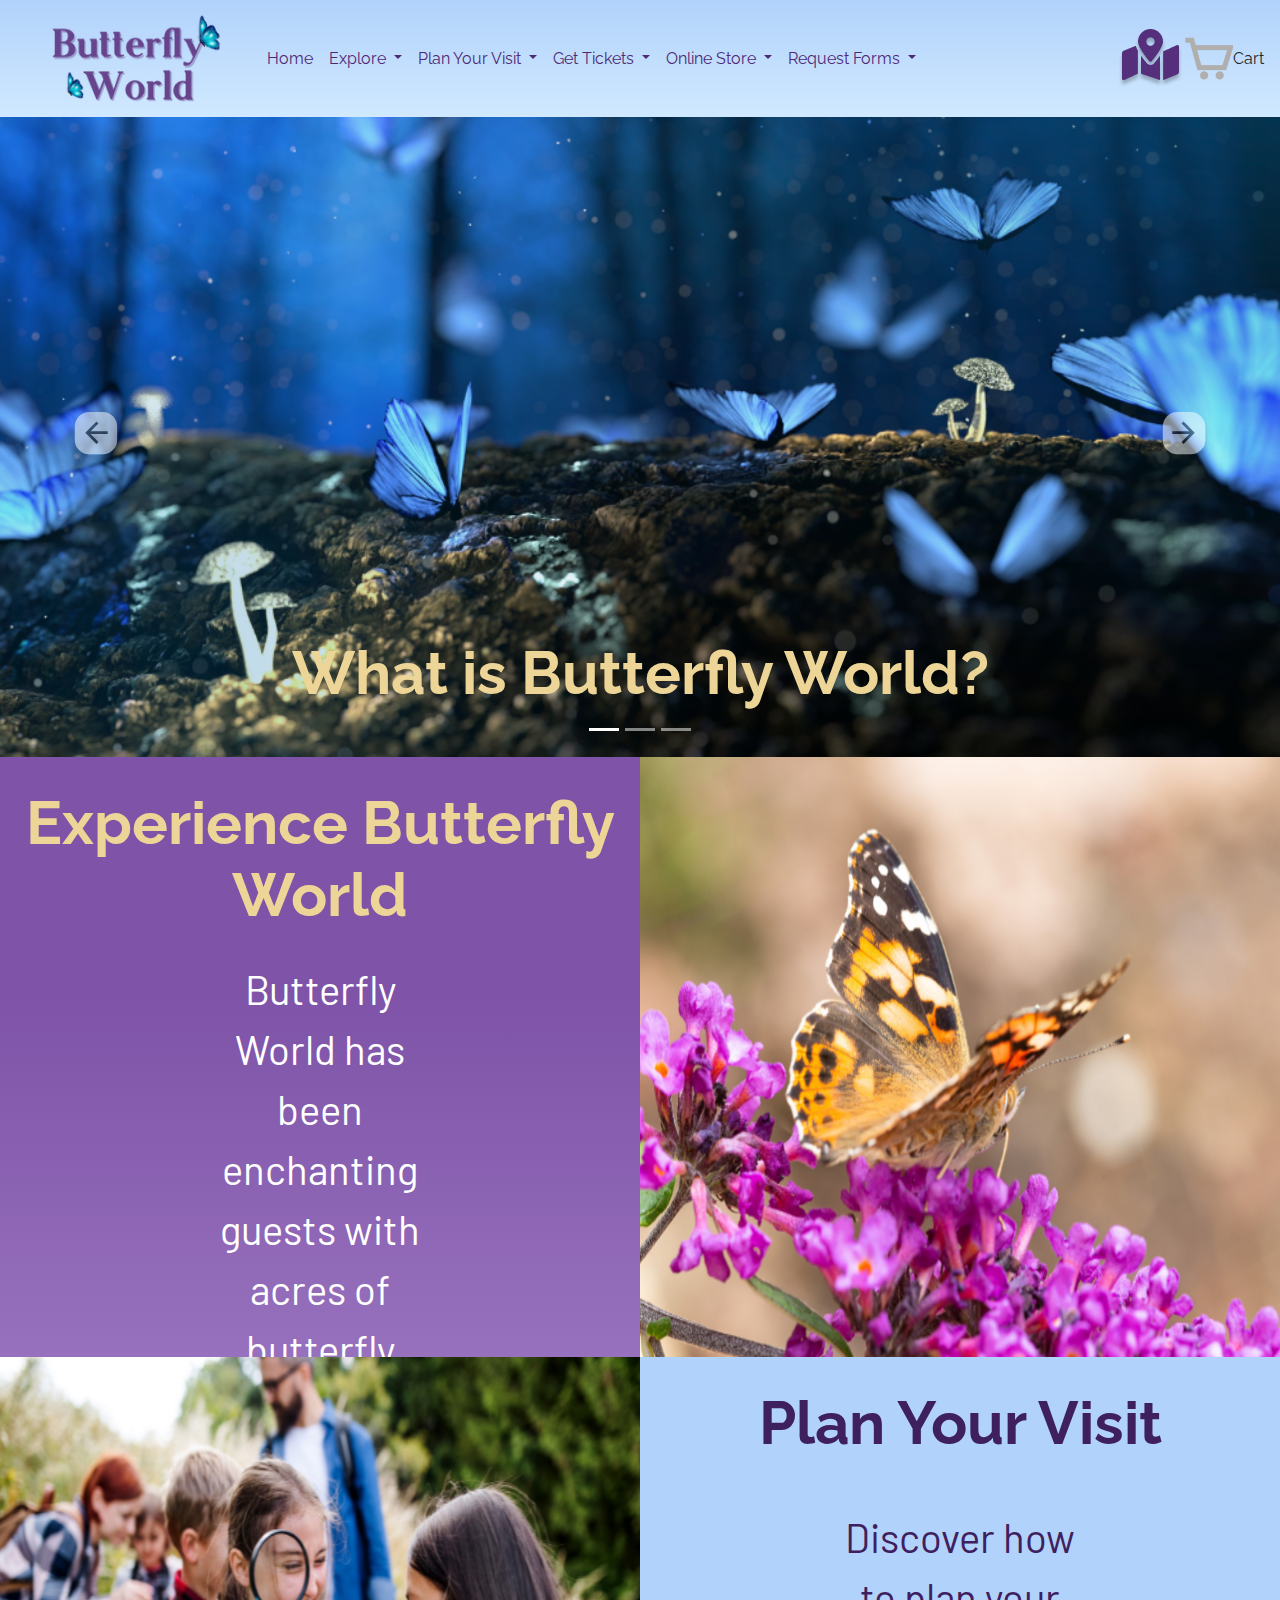
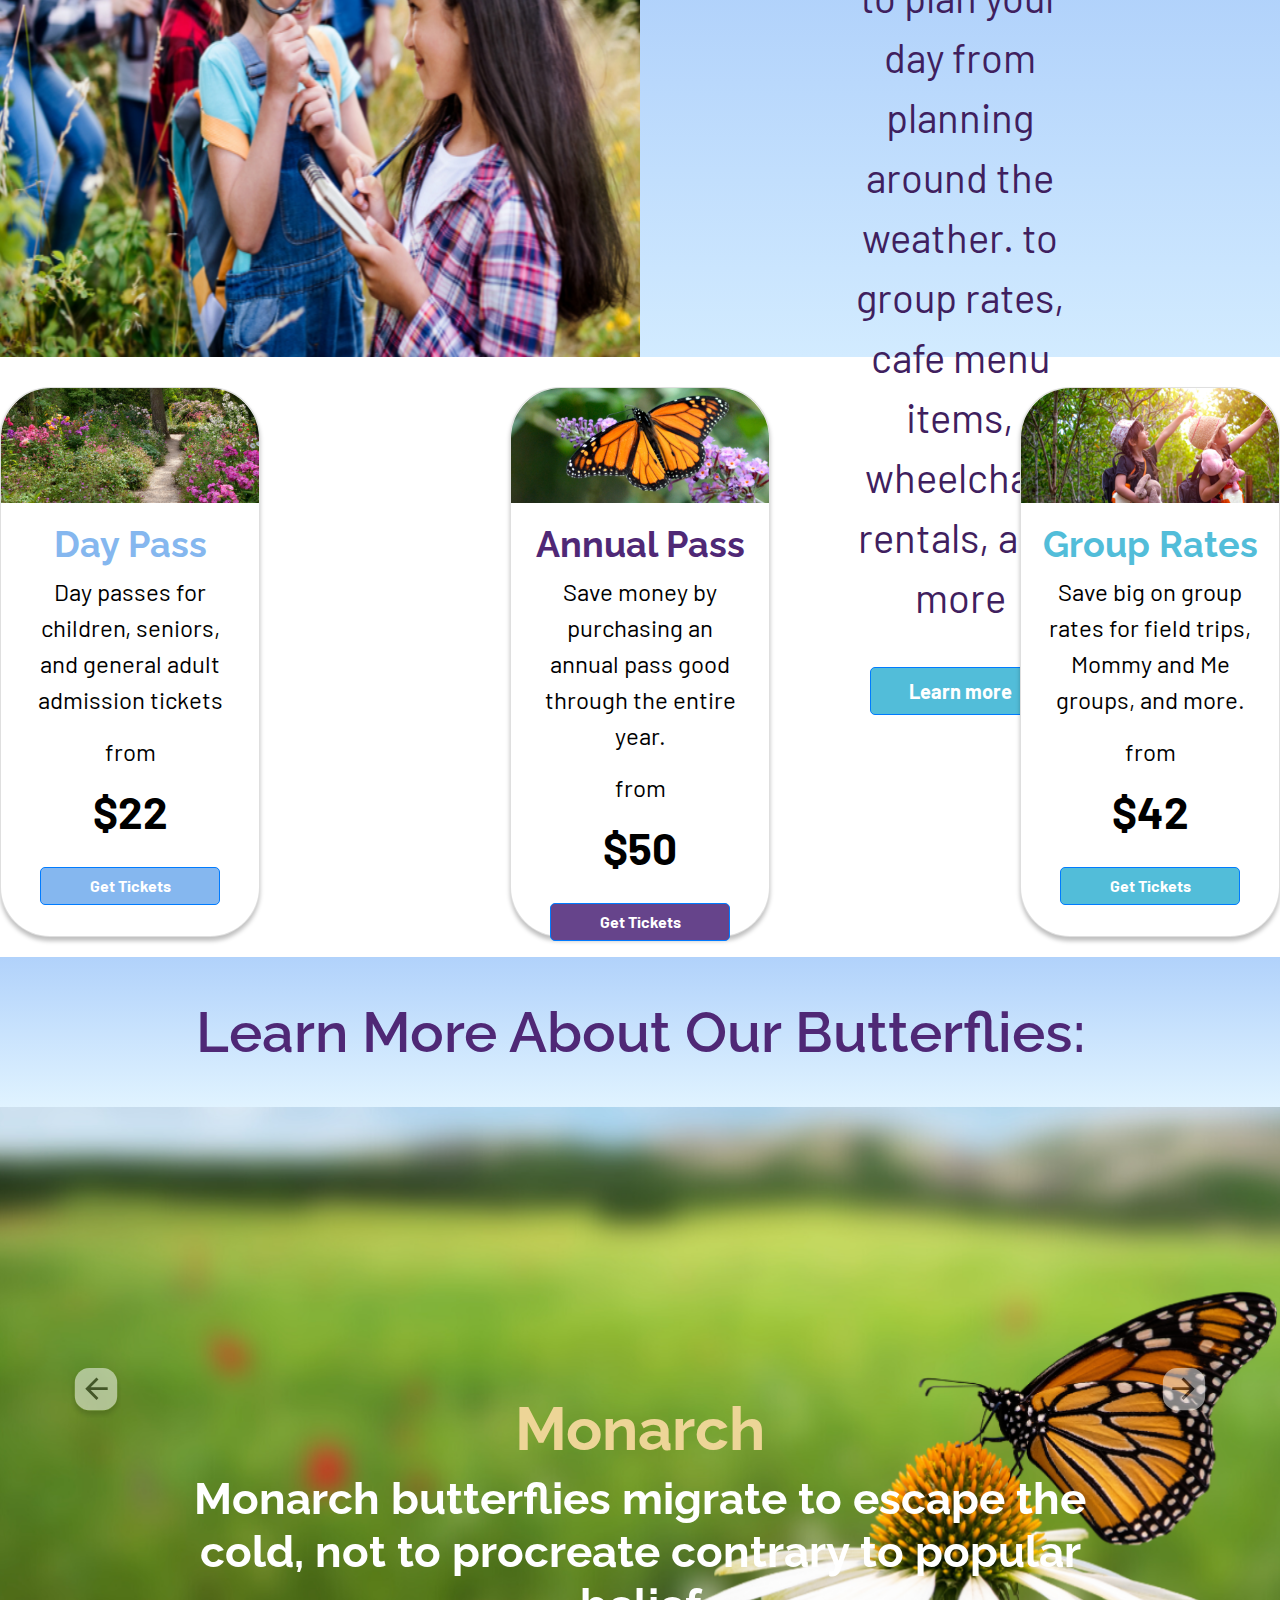
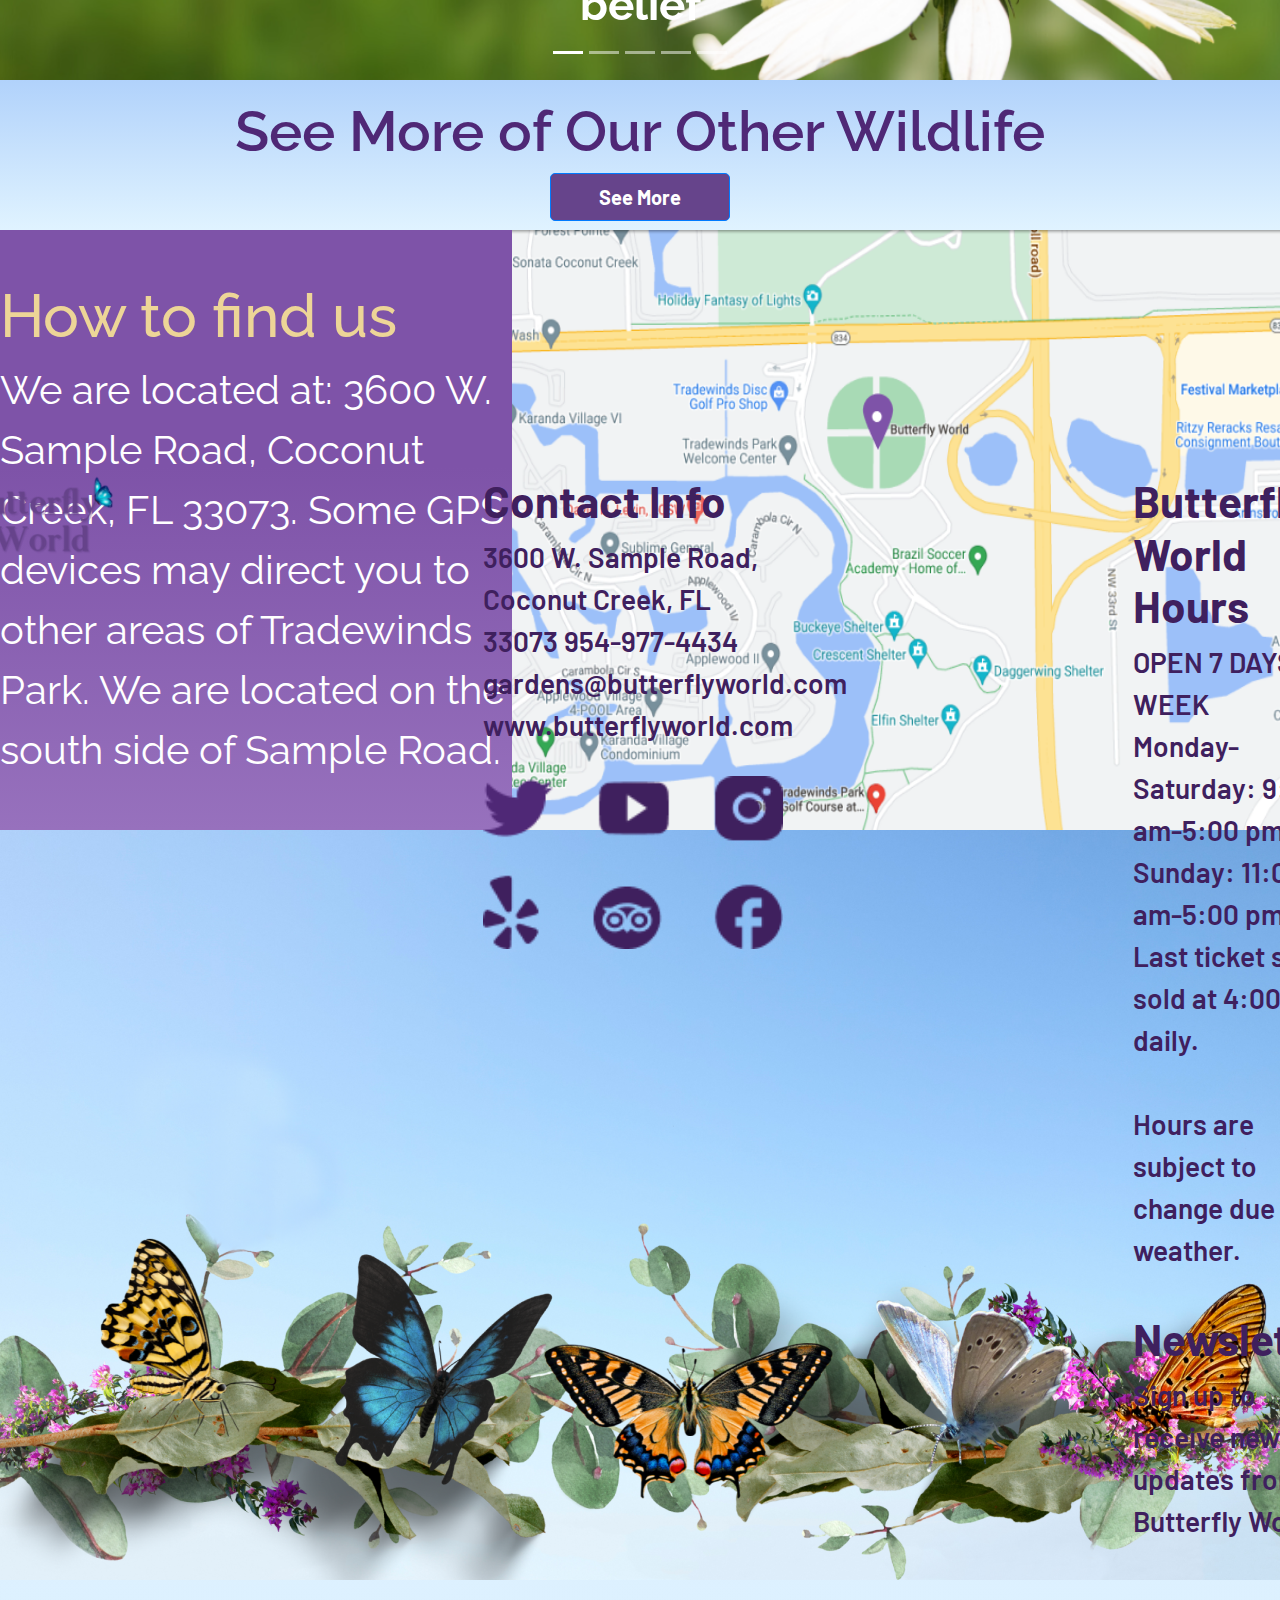
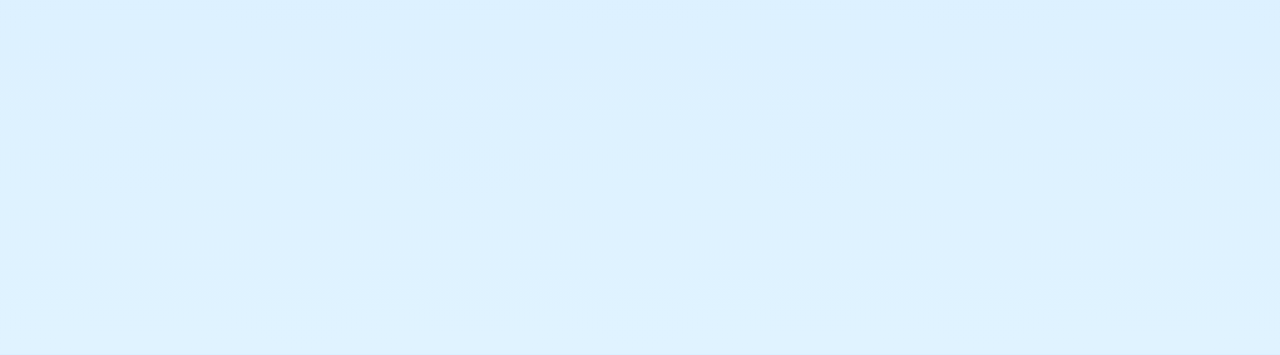
==== index.html @ 73ba280b "took out ticket slider from homepage hero" ====
<!doctype html>
<html lang="en">
  <head>
    <!-- Required meta tags -->
    <meta charset="utf-8">
    <meta name="viewport" content="width=device-width, initial-scale=1, shrink-to-fit=no">

    <!-- Bootstrap CSS -->
    <link rel="stylesheet" href="https://cdn.jsdelivr.net/npm/bootstrap@4.0.0/dist/css/bootstrap.min.css" integrity="sha384-Gn5384xqQ1aoWXA+058RXPxPg6fy4IWvTNh0E263XmFcJlSAwiGgFAW/dAiS6JXm" crossorigin="anonymous">

     <!-- Link CSS and Fonts -->
    <link href="CSS/style.css" rel = "stylesheet" type="text/css">
    <link rel="preconnect" href="https://fonts.googleapis.com">
    <link rel="preconnect" href="https://fonts.gstatic.com" crossorigin>
    <link href="https://fonts.googleapis.com/css2?family=Raleway:wght@400;500;600;700&display=swap" rel="stylesheet">
    <link href="https://fonts.googleapis.com/css2?family=Barlow:wght@400;500;600;700&display=swap" rel="stylesheet">

    <title>Butterfly World!</title>

  </head>
  <body>
    <!--Top Nav-->
    <nav class="navbar navbar-expand-lg navbar-light bg-light">
        <a class="navbar-brand" href="#"><img src="Images/butterfly world logo 2.png"></a>
        <button class="navbar-toggler" type="button" data-toggle="collapse" data-target="#navbarSupportedContent" aria-controls="navbarSupportedContent" aria-expanded="false" aria-label="Toggle navigation">
          <span class="navbar-toggler-icon"></span>
        </button>
      
        <div class="collapse navbar-collapse" id="navbarSupportedContent">
          <ul class="navbar-nav mr-auto">
            <li class="nav-item active">
              <a class="nav-link" href="#">Home <span class="sr-only">(current)</span></a>
            </li>
            <li class="nav-item dropdown">
                <a class="nav-link dropdown-toggle" href="#" id="navbarDropdown" role="button" data-toggle="dropdown" aria-haspopup="true" aria-expanded="false">
                  Explore
                </a>
                <div class="dropdown-menu" aria-labelledby="navbarDropdown">
                  <a class="dropdown-item" href="#">Our Story</a>
                  <a class="dropdown-item" href="#">Gallery</a>
                  <div class="dropdown-divider"></div>
                  <a class="dropdown-item" href="#">Spectacular Since 1988</a>
                </div>
              </li>
              <li class="nav-item dropdown">
                <a class="nav-link dropdown-toggle" href="#" id="navbarDropdown" role="button" data-toggle="dropdown" aria-haspopup="true" aria-expanded="false">
                  Plan Your Visit
                </a>
                <div class="dropdown-menu" aria-labelledby="navbarDropdown">
                  <a class="dropdown-item" href="#">Upcoming Events</a>
                  <a class="dropdown-item" href="#">Affiliations</a>
                  <div class="dropdown-divider"></div>
                  <a class="dropdown-item" href="#">Florida Attractions</a>
                </div>
              </li>
              <li class="nav-item dropdown">
                <a class="nav-link dropdown-toggle" href="#" id="navbarDropdown" role="button" data-toggle="dropdown" aria-haspopup="true" aria-expanded="false">
                  Get Tickets
                </a>
                <div class="dropdown-menu" aria-labelledby="navbarDropdown">
                  <a class="dropdown-item" href="#">Group Rates and Educational Tours</a>
                  <a class="dropdown-item" href="#">Discount Coupon</a>
                  <a class="dropdown-item" href="admissions.html">All Tickets</a>
                  
              </li>
              <li class="nav-item dropdown">
                <a class="nav-link dropdown-toggle" href="#" id="navbarDropdown" role="button" data-toggle="dropdown" aria-haspopup="true" aria-expanded="false">
                  Online Store
                </a>
                <div class="dropdown-menu" aria-labelledby="navbarDropdown">
                  <a class="dropdown-item" href="#">Natures Beauty</a>
                  <a class="dropdown-item" href="#">Desktop Calendar</a>
                  
              </li>
              <li class="nav-item dropdown">
                <a class="nav-link dropdown-toggle" href="#" id="navbarDropdown" role="button" data-toggle="dropdown" aria-haspopup="true" aria-expanded="false">
                  Request Forms
                </a>
                <div class="dropdown-menu" aria-labelledby="navbarDropdown">
                  <a class="dropdown-item" href="#">Donate a Bird to Butterfly World</a>
                  <a class="dropdown-item" href="#">Photoshoot Request Form</a>
                  <a class="dropdown-item" href="#">Plant Request</a>
                  <a class="dropdown-item" href="#">Donation Request</a>
                  <a class="dropdown-item" href="#">Butterfly World Corporate Discount Request</a>
                  
              </li>
            
          </ul>
          
          
          <div class="cartandText">
            <img src="Images/map icon.png">
            <img src="Images/Cart SVG 1.png">
            Cart
          </div>
          
        </div>
      </nav>
    <!--end nav bar-->

    <!--hero image-->

    <div id="carouselExampleIndicators" class="carousel slide" data-ride="carousel">

     <ol class="carousel-indicators">
      <li data-target="#carouselExampleIndicators" data-slide-to="0" class="active"></li>
      <li data-target="#carouselExampleIndicators" data-slide-to="1"></li>
     <li data-target="#carouselExampleIndicators" data-slide-to="2"></li>
    
      </ol>

     <div class="carousel-inner">
        <div class="carousel-item active">
         <img class="d-block w-100" src="Images/What is Butterfly World.png" alt="First slide">
         <div class="carousel-caption d-none d-md-block">
           <h1>What is Butterfly World?</h1>
         </div>
        </div>
        <div class="carousel-item">
          <img class="d-block w-100" src="Images/Plan Your Trip hero.png" alt="Second slide">
         <div class="carousel-caption d-none d-md-block">
           <h1>Plan Your Visit</h1>
         </div>
       </div>

        <div class="carousel-item">
         <img class="d-block w-100" src="Images/group rates hero.png" alt="fourth slide">
    
         <div class="carousel-caption d-none d-md-block">
          <h1>Discover our Group Rates</h1>
          </div>
       </div>



  
        <a class="carousel-control-prev" href="#carouselExampleIndicators" role="button" data-slide="prev">
       <span class="carousel-control-prev-icon" aria-hidden="true"></span>
        <span class="sr-only">Previous</span>
       </a>

        <a class="carousel-control-next" href="#carouselExampleIndicators" role="button" data-slide="next">
       <span class="carousel-control-next-icon" aria-hidden="true"></span>
       <span class="sr-only">Next</span>
        </a>

      </div>
    </div>

   <!--end hero image-->

    <!--Containers -->
    <div class="introContainer">

      <div class="ExperienceContainer">
       <div class="leftSide">

         <h1>Experience Butterfly World</h1>
          <div class="leftSideText">Butterfly World has been enchanting guests with acres of butterfly aviearies, botanical gardens, a working butterfly farm, and bird aviaries since 1988
            
         </div>
          <a class="btn btn-primary btn-lg" href="#" role="button">Learn more</a>
        
        </div>

        <div class="rightSide">

          <img src="Images/Butterfly with flowers.jpg" class="picPlaceholder">
        
        </div>
      </div>

     <div class="planContainer">
        <div class="rightSide">

          <h2>Plan Your Visit</h2>
         <div class="rightSideText">Discover how to plan your day from planning around the weather. to group rates, cafe menu items, wheelchair rentals, and more

         </div>
         <a class="btn btn-primary btn-lg" href="#" role="button">Learn more</a>
        </div>

        <div class="leftSide">
        
          <img src="Images/Plan your visit image.jpg" class="picPlaceholder">
        
        </div>


      </div>
    </div>




      <!--end containers -->



      <!--Ticket Cards-->
      <div class="cardsContainer">

        <div class="card">
          <img class="card-img-top" src="Images/day pass picture.png" alt="Card image cap">
          <div class="card-body">
            <h5 class="card-title1">Day Pass</h5>
           <p class="card-text">Day passes for children, seniors, and general adult admission tickets</p>
            <p>from</p>
           <h3>$22</h3>
           <a href="admissions.html" class="btn btn-primary" role="button" id="cardButton1">Get Tickets</a>
         </div>
        </div>

       <div class="card">
         <img class="card-img-top" src="Images/a nnual pass picture.png" alt="Card image cap">
         <div class="card-body">
           <h5 class="card-title2">Annual Pass</h5>
           <p class="card-text">Save money by purchasing an annual pass good through the entire year.</p>
            <p>from</p>
            <h3>$50</h3>
            <a href="admissions.html" class="btn btn-primary" role="button" id="cardButton2">Get Tickets</a> 
         </div>
       </div>

        <div class="card">
         <img class="card-img-top" src="Images/group rate picture.png" alt="Card image cap">
         <div class="card-body">
            <h5 class="card-title3">Group Rates</h5>
           <p class="card-text">Save big on group rates for field trips, Mommy and Me groups, and more. </p>
           <p>from</p>
            <h3>$42</h3>
           <a href="admissions.html" class="btn btn-primary">Get Tickets</a>
          </div>
        </div>

      </div>

   <!--end ticket cards-->


    <!--butterfly facts -->


    <div class="factsHeader"> 
      Learn More About Our Butterflies:
    </div>

    <div id="carouselExampleIndicators2" class="carousel slide" data-ride="carousel">

      <ol class="carousel-indicators">
       <li data-target="#carouselExampleIndicators2" data-slide-to="0" class="active"></li>
       <li data-target="#carouselExampleIndicators2" data-slide-to="1"></li>
       <li data-target="#carouselExampleIndicators2" data-slide-to="2"></li>
       <li data-target="#carouselExampleIndicators2" data-slide-to="3"></li>
       <li data-target="#carouselExampleIndicators2" data-slide-to="4"></li>
     </ol>

      <div class="carousel-inner">

        <div class="carousel-item active">
          <img class="d-block w-100" src="Images/monarch fact.png" alt="First slide">
         <div class="carousel-caption d-none d-md-block">
              <h1>Monarch</h1>
              <h3>Monarch butterflies migrate to escape the cold, not to procreate contrary to popular belief</h3>
          </div>
        </div>

         <div class="carousel-item">
            <img class="d-block w-100" src="Images/gaint blue fact.png" alt="Second slide">
            <div class="carousel-caption d-none d-md-block">
             <h1>Giant Blue Morpho</h1>
              <h3>This is one of the largest butterflies in the world with a wing span of 5-8 inches</h3>
            </div>
          </div>

        <div class="carousel-item">
          <img class="d-block w-100" src="Images/swallow tail fact.png" alt="Third slide">
      
          <div class="carousel-caption d-none d-md-block">
            <h1>Yellow Swallow Tail</h1>
           <h3>Though Yellow Swallow Tails are typically tropical, they live on every continent except Antarctica </h3>
          </div>
        </div>
    
        <div class="carousel-item">
          <img class="d-block w-100" src="Images/karner blue fact.png" alt="Fourth slide">
      
          <div class="carousel-caption d-none d-md-block">
            <h1>Karner Blue</h1>
           <h3>The Karner Blue  was named from its location it was first discovered--Karner, NY.</h3>
          </div>
        </div>

        <div class="carousel-item">
          <img class="d-block w-100" src="Images/zebra swallow tail fact.png" alt="Fifth slide">
      
          <div class="carousel-caption d-none d-md-block">
            <h1>Zebra Swallow Tail</h1>
           <h3>This insect got its name from the striking black and white pattern resembling a zebra. do, South Dakota, and Wisconsin.</h3>
          </div>
        </div>

        
        <a class="carousel-control-prev" href="#carouselExampleIndicators2" role="button" data-slide="prev">
          <span class="carousel-control-prev-icon" aria-hidden="true"></span>
           <span class="sr-only">Previous</span>
          </a>
    
           <a class="carousel-control-next" href="#carouselExampleIndicators2" role="button" data-slide="next">
          <span class="carousel-control-next-icon" aria-hidden="true"></span>
          <span class="sr-only">Next</span>
           </a>

      </div>

      
        

      


    </div>

    


    <div class="galleryButton"> 
      See More of Our Other Wildlife
      <a class="btn btn-primary btn-lg" href="#" role="button">See More</a>
    </div>


    <!--end butterfly facts-->

     <div class="locationContainer">
       <div class="locationText">
          <h6>How to find us</h6>
         We are located at:
         3600 W. Sample Road, Coconut Creek, FL 33073. 

         Some GPS devices may direct you to other areas of Tradewinds Park. We are located on the south side of Sample Road.

        </div>

       <img src="Images/map.png" class="locationImage">


      </div>





     <!--footer-->

    <footer>

      <img src="Images/footer background.png" class="footerImage">

      <div class="footerContainer">

        <div class="logoFooter">

          <img src="Images/butterfly world logo 2.png" class="logoBW">
       </div>

     

        <div class="footerTextLeft">
         <h3>Contact Info</h3>
          3600 W. Sample Road, Coconut Creek, FL 33073
          954-977-4434
          gardens@butterflyworld.com
          www.butterflyworld.com
          <img src="Images/Social Media.png" class="socialMediaGroup">
        </div>

        <div class="footerTextRight">
          <h3>Butterfly World Hours</h3>
          OPEN 7 DAYS A WEEK<br>
          Monday-Saturday: 9:00 am-5:00 pm<br>
           Sunday: 11:00 am-5:00 pm<br>
           Last ticket sales sold at 4:00 pm daily.
      
          <br><br>Hours are subject to change due to weather.
          <br><br>
          <div class="newsletter">
            <h3>Newsletter</h3>
            Sign up to receive news and updates from 
            Butterfly World!
          </div>

        </div>

      </div>
    
    </footer>

   <!--end footer-->

      <!-- Optional JavaScript -->
      <!-- jQuery first, then Popper.js, then Bootstrap JS -->
     <script src="https://code.jquery.com/jquery-3.2.1.slim.min.js" integrity="sha384-KJ3o2DKtIkvYIK3UENzmM7KCkRr/rE9/Qpg6aAZGJwFDMVNA/GpGFF93hXpG5KkN" crossorigin="anonymous"></script>
     <script src="https://cdn.jsdelivr.net/npm/popper.js@1.12.9/dist/umd/popper.min.js" integrity="sha384-ApNbgh9B+Y1QKtv3Rn7W3mgPxhU9K/ScQsAP7hUibX39j7fakFPskvXusvfa0b4Q" crossorigin="anonymous"></script>
     <script src="https://cdn.jsdelivr.net/npm/bootstrap@4.0.0/dist/js/bootstrap.min.js" integrity="sha384-JZR6Spejh4U02d8jOt6vLEHfe/JQGiRRSQQxSfFWpi1MquVdAyjUar5+76PVCmYl" crossorigin="anonymous"></script>
  </body>





</html>
---- CSS/style.css ----
body{
    font-family: 'Raleway';
    background: linear-gradient(180deg, #B1D2FB 0%, #E0F3FF 100%);
}

.bg-light{
    background: linear-gradient(180deg, #B1D2FB 0%, #D0E9FF 100%);
}

.navbar-light .navbar-nav .nav-link{
    color:#4F2876;
}

.navbar-light .navbar-nav .active>.nav-link{
    color:#4F2876;
}

.cartandText{
    display: flex;
    align-items: center;
    flex-direction: row;
    text-align: center;
}

.carousel-control-next-icon{
    background-image: url('../Images/arrowRight.svg')!important;
    width: 50px!important;
    height:50px!important;
}


.carousel-control-prev-icon{
    background-image: url('../Images/arrowIndicator.svg')!important;
    width: 50px!important;
    height:50px!important;
}





.jumbotron{
    margin: 0;
    background-size: cover;
    background-image: url("../Images/What\ is\ Butterfly\ World.png");
    background-repeat: no-repeat;
    height: calc(100vh - 25px);
    display: flex;
    align-items: center;
    /*justify-content: center;*/
}
 

h1{
    margin-top: 30px;
    text-align: center;
    font-weight: 700;
    font-size: 60px;
    color: #EDD597;
}

.introContainer{

    height: 1200px;
    background-color: grey;
}


.ExperienceContainer{
    display: flex;
    background-color: lightgray;
    height: 600px;
    flex-direction: row;
    margin: 0 auto;


}




.leftSide{
    display:flex;
    flex-direction: column;
    width: 50%;
    
}

.leftSideText{
    
    color: white;
    font-weight: 400; 
    font-size: 40px;
    font-family: 'Barlow';
    text-align: center;
    margin-top: 20px;
    margin-left: 200px;
    margin-right: 200px;
}

.btn-primary{
    margin-top: 40px;
    align-self: center;
    background: #52BDD9;
    border-radius: 5px;
    width:180px;
    font-weight: 700;
    font-family: 'Barlow';
    
}

.btn-primary:hover{
    background: #EDD597;
    color: black;
}


.ExperienceContainer .leftSide{
    background: linear-gradient(180deg, #7E53A8 39.58%, #9771BD 100%);
}

.rightSide{
    display:flex;
    flex-direction: column;
    width: 50%;
    
    
}

.rightSideText{
    
    color: #3F205E;
    font-weight: 400; 
    font-size: 40px;
    font-family: 'Barlow';
    text-align: center;
    margin-top: 40px;
    margin-left: 200px;
    margin-right: 200px;
}


.picPlaceholder{
    width:100%;
    height: 600px;
}

.planContainer{
    display: flex;
    height: 600px;
   
    flex-direction: row-reverse;
}

.planContainer .rightSide{

    background: linear-gradient(180deg, #B1D2FB 39.58%, #D2EBFF 100%);
    
    
}


.cardsContainer{
    height: 600px;
    display: flex;
    flex-direction: row;
    justify-content: center;
    gap: 250px;
    background-color: white;
}

.card{
    margin-top: 30px;
    box-shadow: 0px 4px 4px rgba(0, 0, 0, 0.25);
    border-radius: 50px;
    text-align: center;
    width: 350px;
    height: 550px;
    font-family: 'Barlow';
    color:black;
    font-size: 24px;
}


.card-title1{
    font-size: 36px;
    color: #85B7EF;
    font-weight: 700;
    font-family: 'Raleway';
}
.card-title2{
    font-size: 36px;
    font-weight: 700;
    color:#4F2876;
    font-family: 'Raleway';
}
.card-title3{
    font-size: 36px;
    color: #52BDD9;
    font-weight: 700;
    font-family: 'Raleway';
}

.card .btn-primary{
    margin-top: 20px;
}

#cardButton1{
    background: #85B7EF!important;
}

#cardButton1:hover{
    background: #EDD597!important;
}

#cardButton2{
    background: #66448B;
}

#cardButton2:hover{
    background: #EDD597!important;
}


h2{
    margin-top: 30px;
    text-align: center;
    font-weight: 700;
    font-size: 60px;
    color: #3F205E;
    
}

.factsHeader{
    display: flex;
    background: linear-gradient(180deg, #B1D2FB 0%, #E0F3FF 100%);
    height: 150px;
    color: #4F2876;
    font-weight: 600;
    font-size: 56px;
    text-align: center;
    justify-content: center;
    align-items: center;
}

.galleryButton{
    display: flex;
    flex-direction: column;
    background: linear-gradient(180deg, #B1D2FB 0%, #E0F3FF 100%);
    height: 150px;
    color: #4F2876;
    font-weight: 600;
    font-size: 56px;
    text-align: center;
    justify-content: center;
    align-items: center;
}

.galleryButton .btn-primary{
    margin:0;
    background: #66448B;
}



.galleryButton .btn-primary:hover{
    background: #EDD597;

}



.locationContainer{
    display: flex;
    flex-direction: row;
    height: 600px;
    background: linear-gradient(180deg, #7E53A8 39.58%, #9771BD 100%);
}
.locationImage{
    width:60%;
}

h6{
    color: #EDD597;
    font-size: 60px;
}

.locationText{
    padding-top: 50px;
    width: 40%;
    color: white;
    font-size: 40px;
}

.card-img-top{
    border-top-right-radius: 50px;
    border-top-left-radius: 50px;
}

footer{
    height: 1125px;
    font-weight: 600;
    font-family: 'Barlow';
    
    font-size: 28px;
    
}

.footerTextLeft{
    display: flex;
    flex-direction: column;
    width: 300px;


}

.socialMediaGroup{

    padding-top: 30px;
}


.footerTextRight{
    width: 500px;
}


.footerContainer{
    display: flex;
    flex-direction: row;
    color: #3F205E;
    margin:0;
    margin-top: 20px;
    gap: 350px;
    position: relative;
    top: -100%;
    justify-content: center;

}

.logoBW{
    width: 200px;
}

.footerImage{
    width:100%;
}

h3{
    font-size: 44px;
    font-weight: 700;
}

.logoFooter{
    display: flex;
    flex-direction: column;
    gap: 50px;
}

/* END OF HOMEPAGE CSS*/

/* START OF ADMISSIONS PAGE CSS */

.admissionsContainer{
    height: 100px;
}




/* END ADMISSIONS CSS */


/* START OF ADD TO CART CSS */

.jumbotronCart{
    margin: 0;
    background-size: cover;
    background-image: url("../Images/admissions\ pricing\ hero.png");
    background-repeat: no-repeat;
    height: calc(100vh - 25px);
    display: flex;
    align-items: center;
    justify-content: center;
}
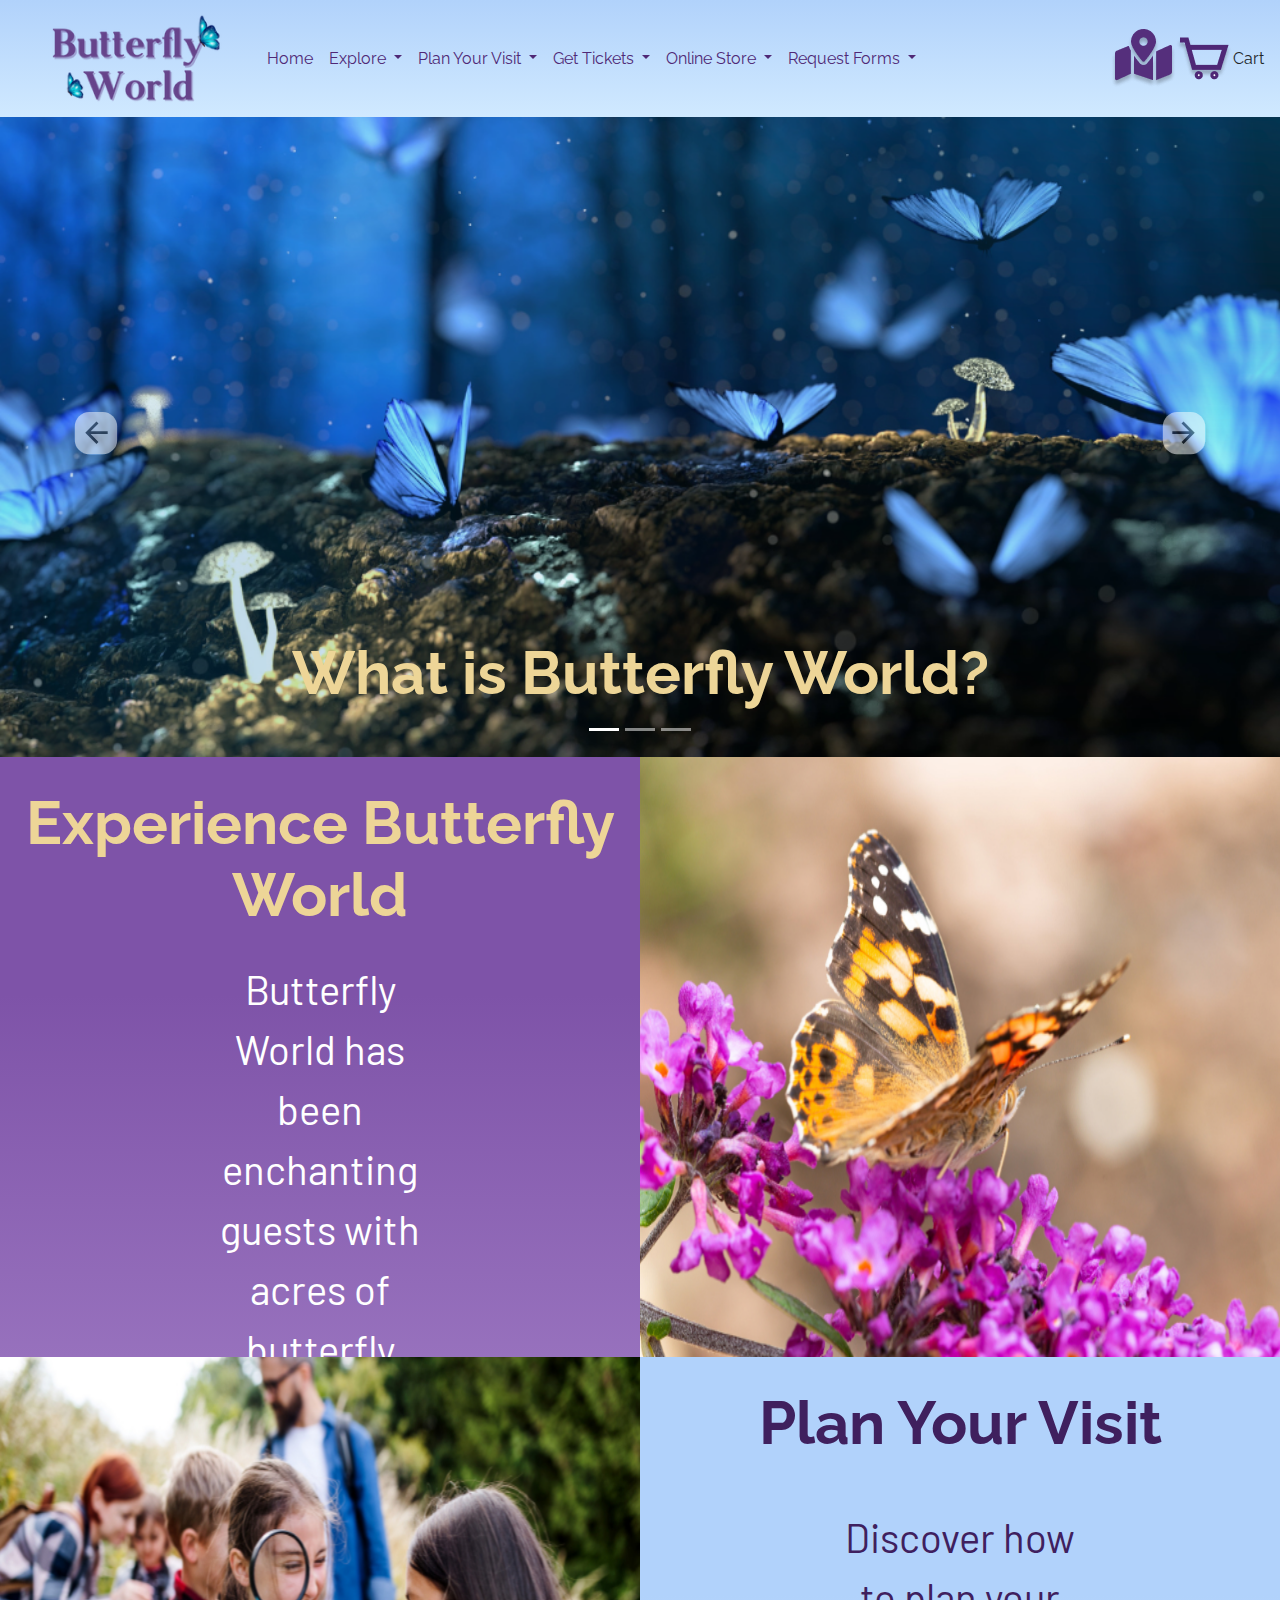
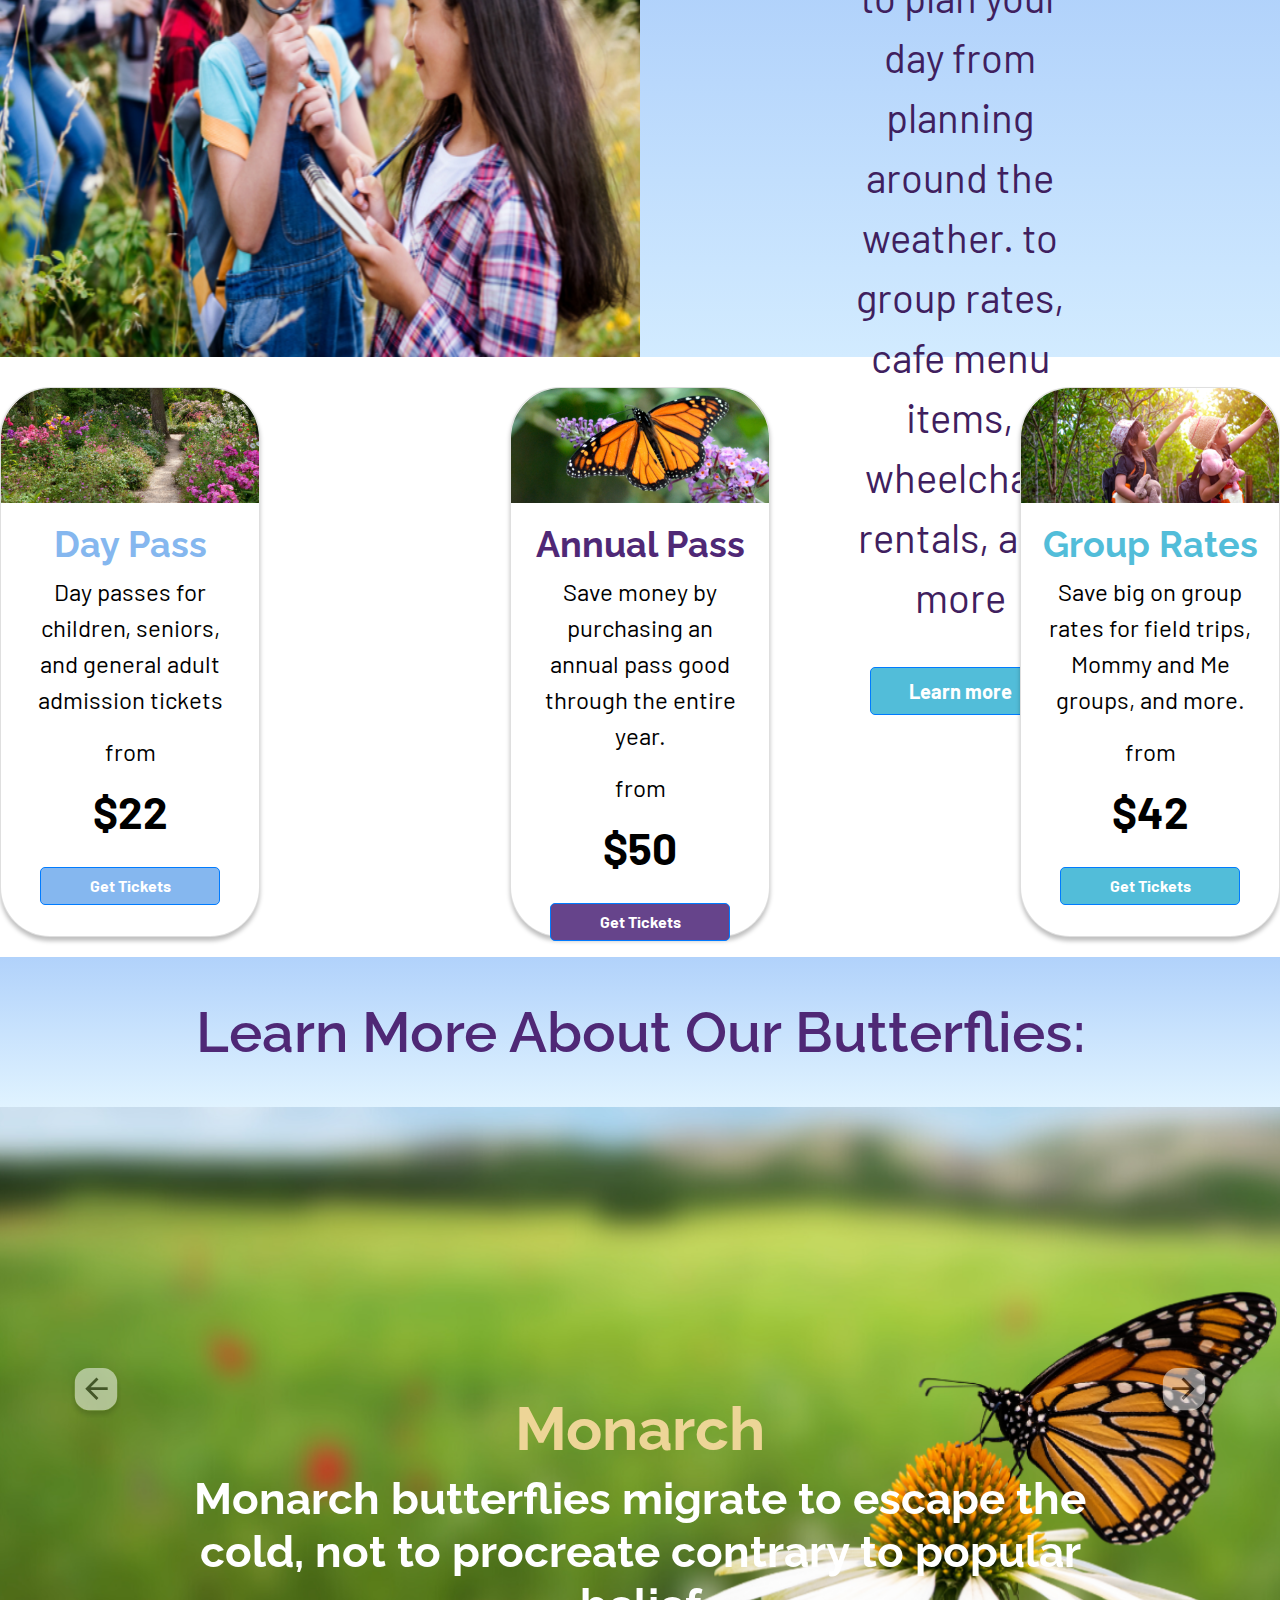
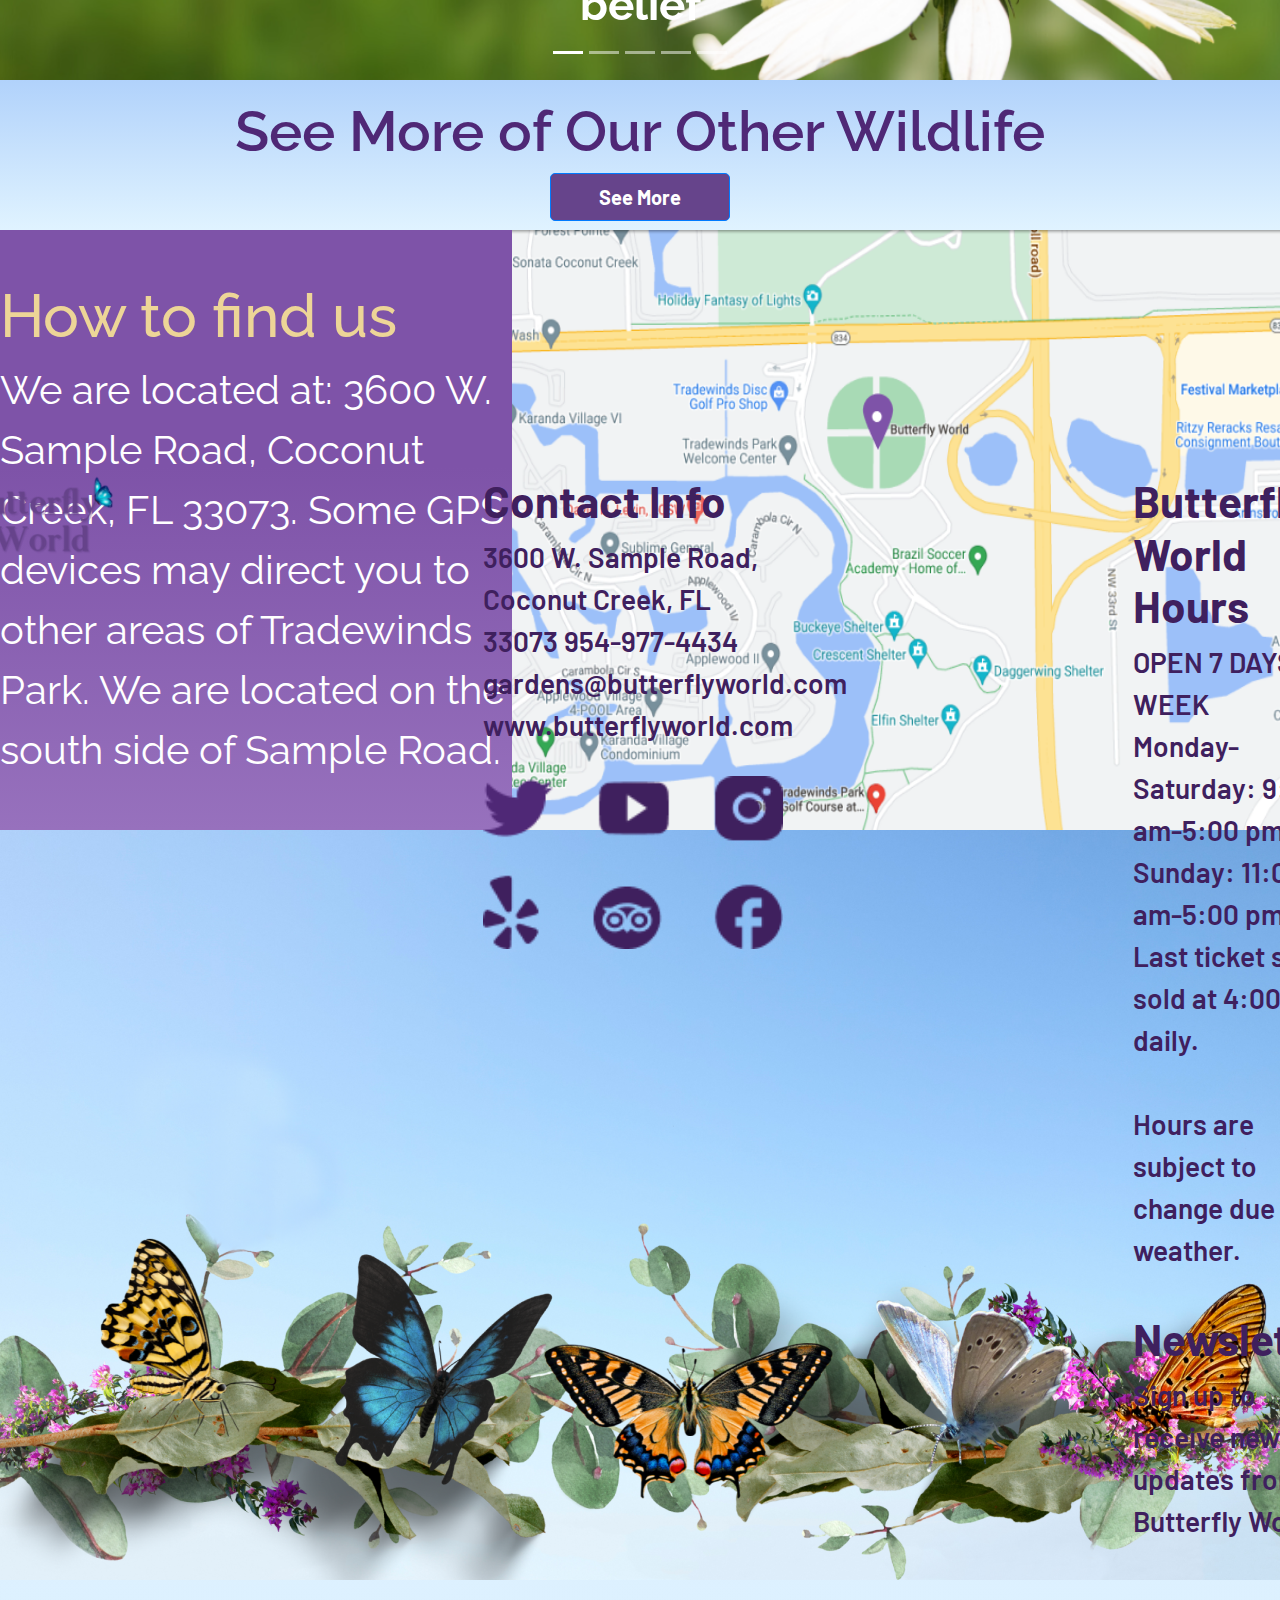
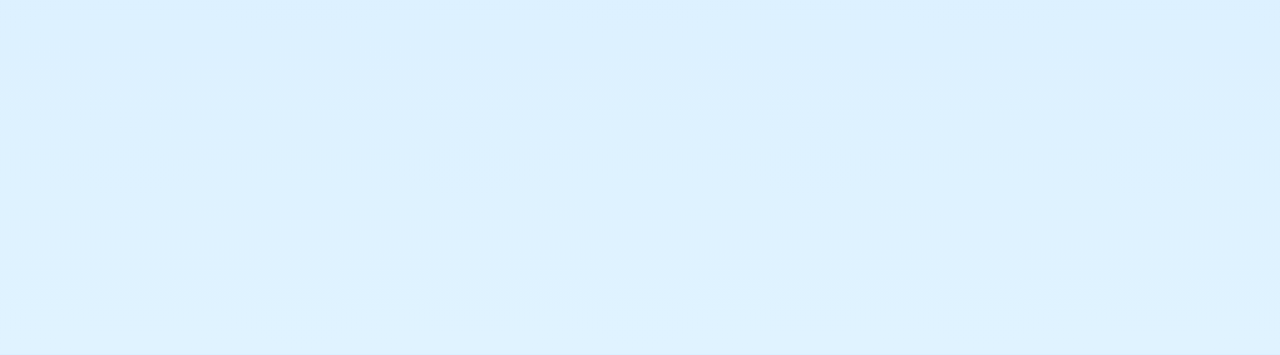
==== commit f0a20715: "added the purple cart" ====
--- a/index.html
+++ b/index.html
@@ -90,7 +90,7 @@
           
           <div class="cartandText">
             <img src="Images/map icon.png">
-            <img src="Images/Cart SVG 1.png">
+            <img src="Images/purple cart.png">
             Cart
           </div>
           
--- a/CSS/style.css
+++ b/CSS/style.css
@@ -362,12 +362,21 @@
 /* END OF HOMEPAGE CSS*/
 
 /* START OF ADMISSIONS PAGE CSS */
+.header{
+    background-color: white;
+    color: #3F205E;
+    margin: 0;
+}
 
 .admissionsContainer{
     height: 100px;
 }
 
-
+.weatherContainer{
+    width: 80%;
+    padding: 15px;
+    margin-left: 150px;
+}
 
 
 /* END ADMISSIONS CSS */
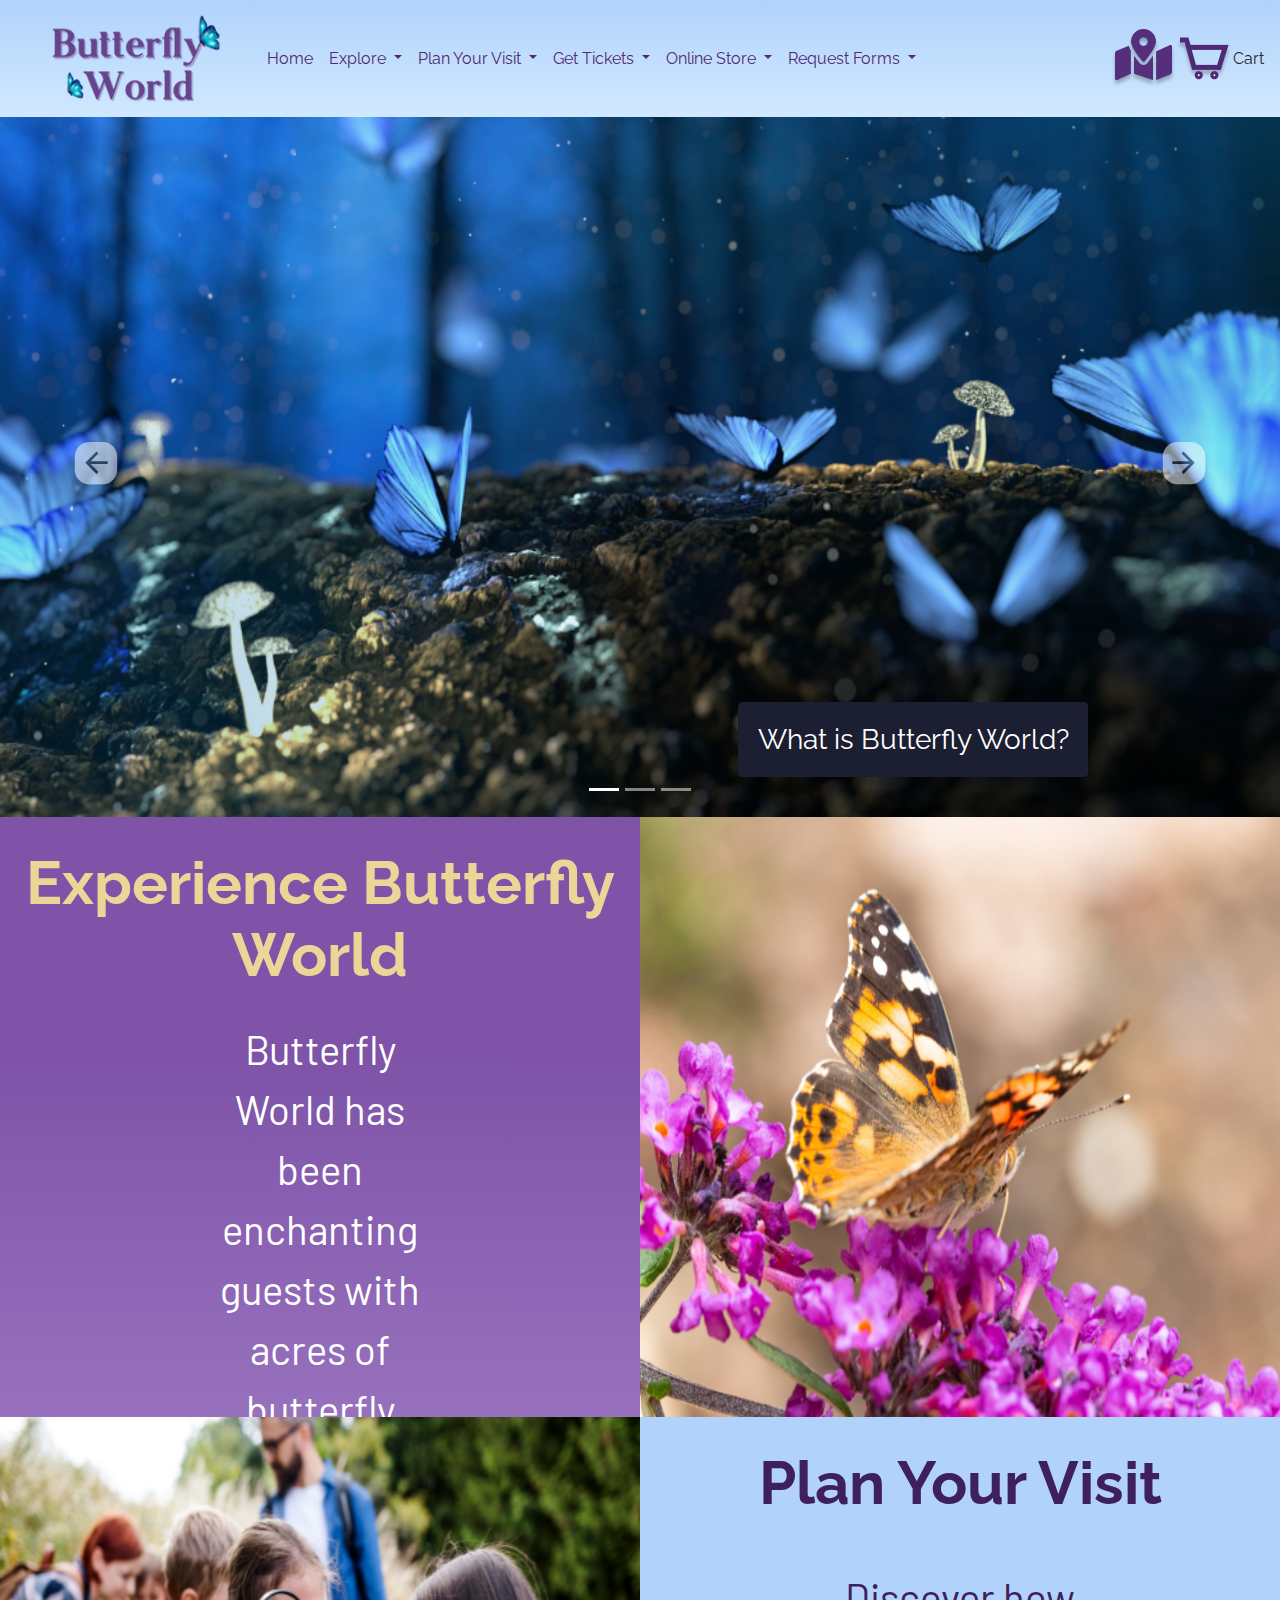
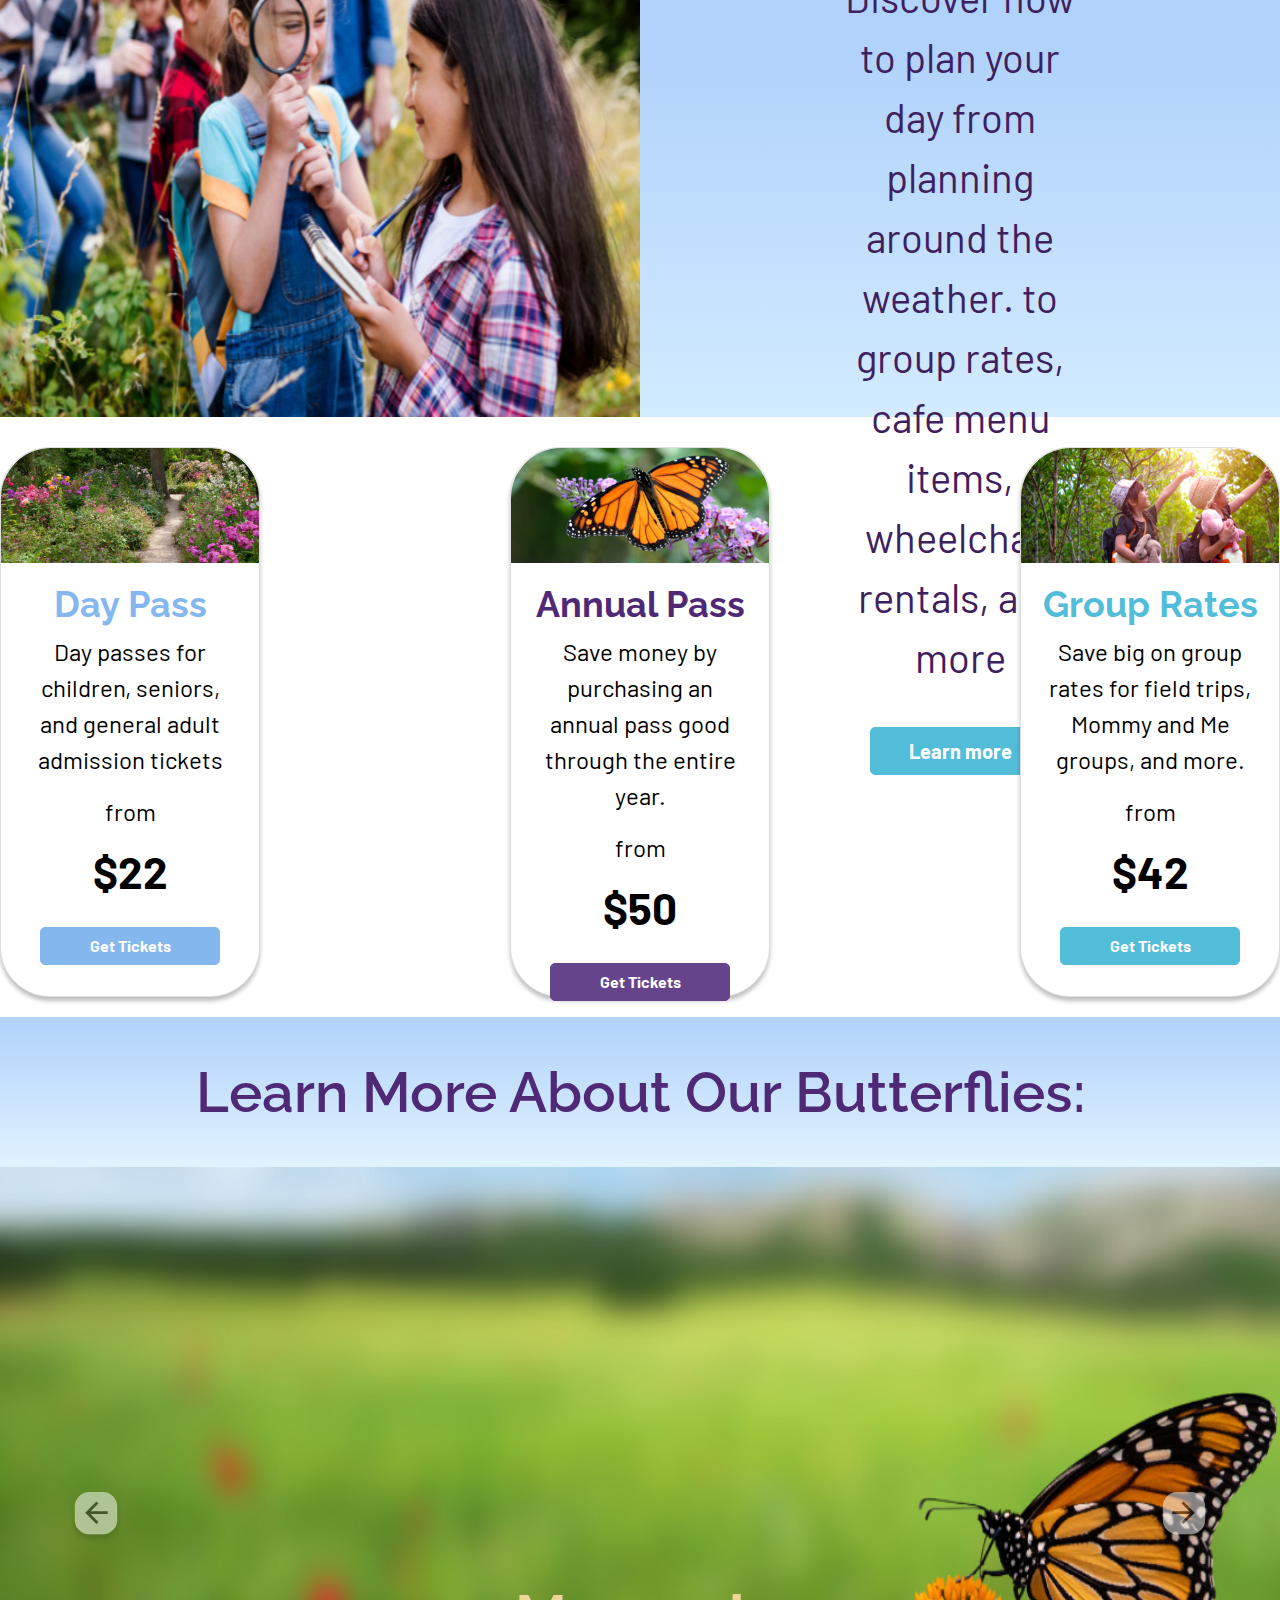
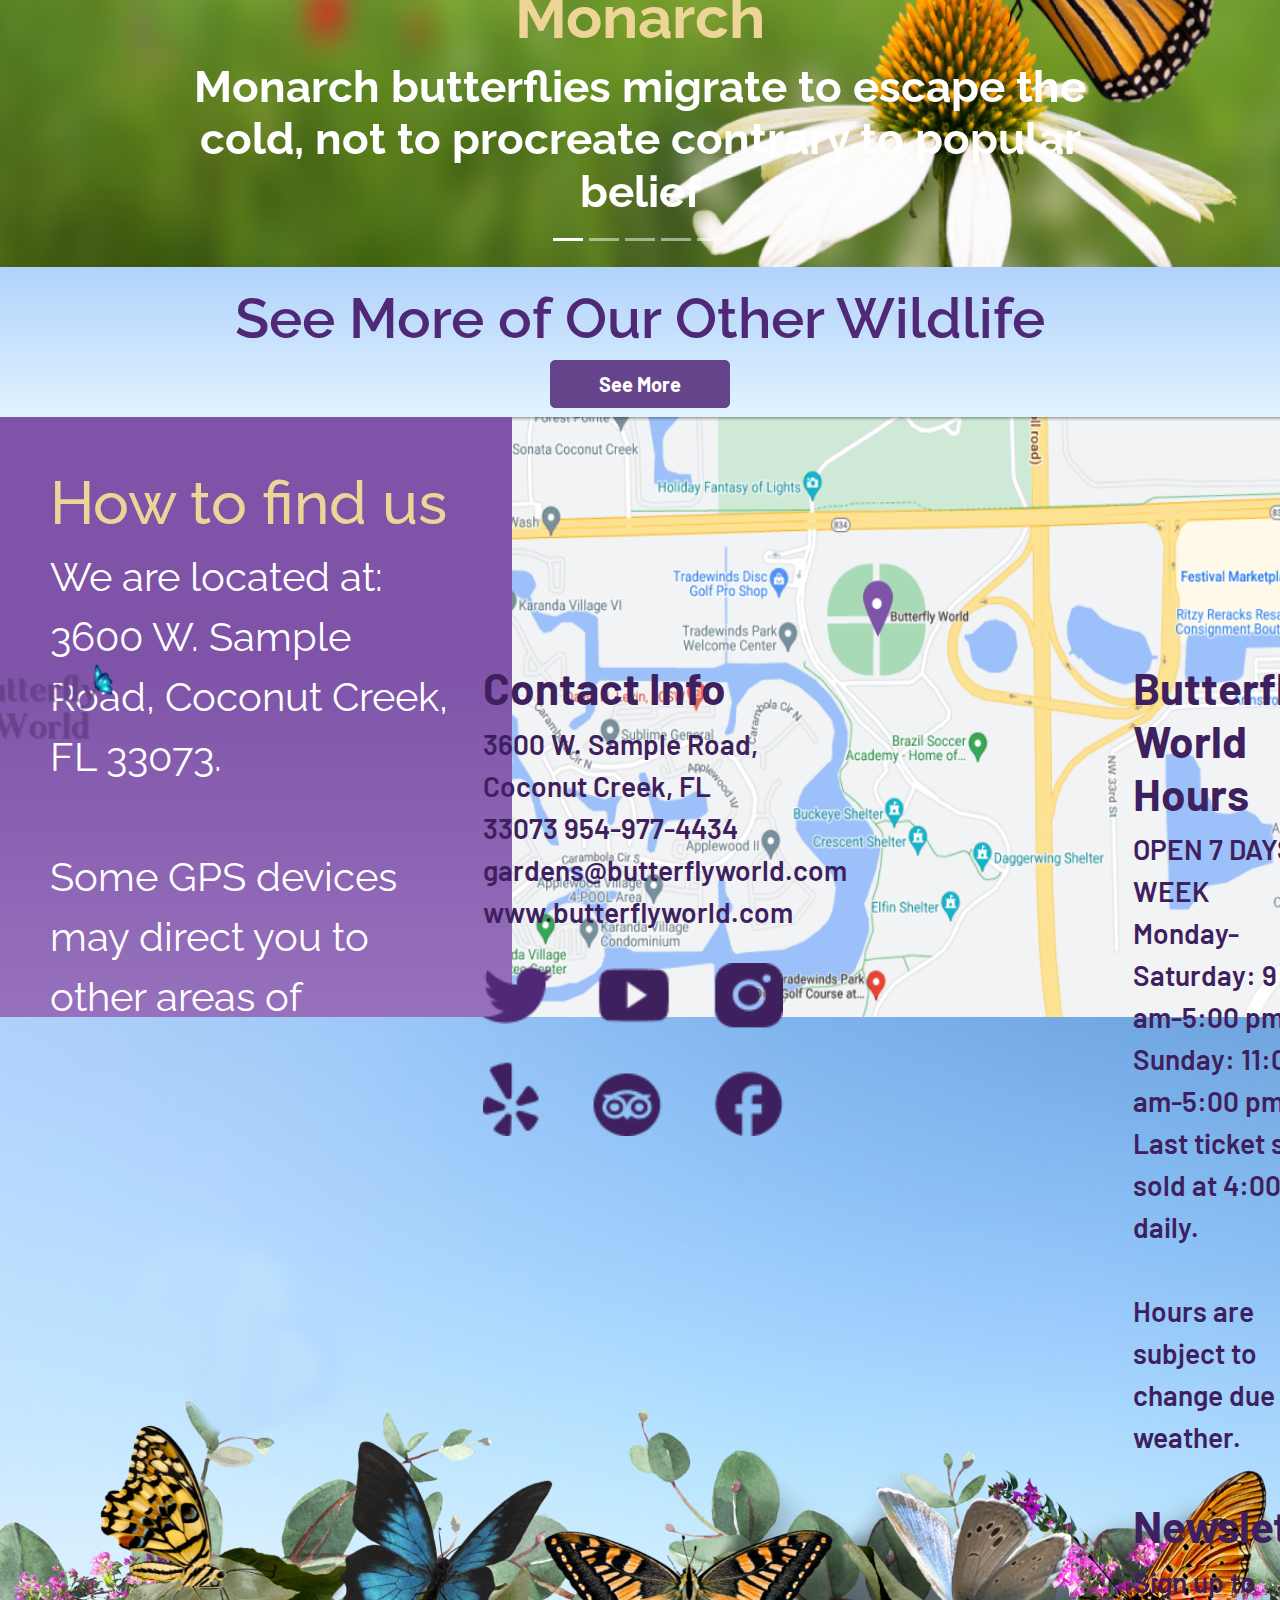
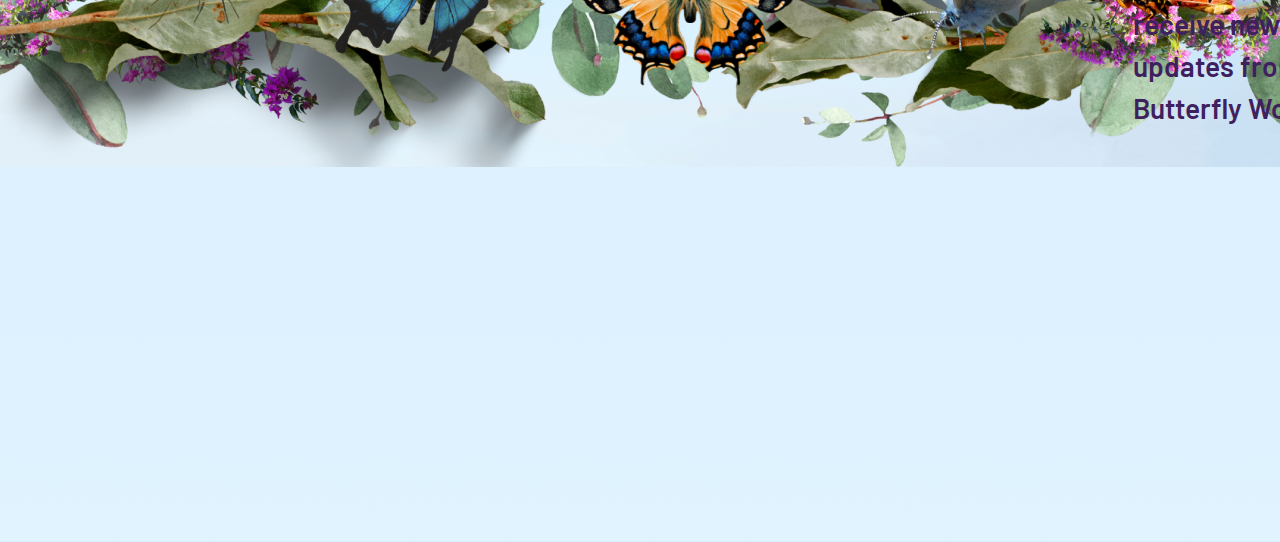
==== commit bd8e5b72: "home page html and css updates" ====
--- a/index.html
+++ b/index.html
@@ -113,13 +113,17 @@
         <div class="carousel-item active">
          <img class="d-block w-100" src="Images/What is Butterfly World.png" alt="First slide">
          <div class="carousel-caption d-none d-md-block">
-           <h1>What is Butterfly World?</h1>
+           <div class="buttonHolder">
+            <button type="button" class="btn btn-secondary">What is Butterfly World?</button>
+           </div>
          </div>
         </div>
         <div class="carousel-item">
           <img class="d-block w-100" src="Images/Plan Your Trip hero.png" alt="Second slide">
          <div class="carousel-caption d-none d-md-block">
-           <h1>Plan Your Visit</h1>
+          <div class="buttonHolder">
+            <button type="button" class="btn btn-secondary">Plan Your Visit</button>
+           </div>
          </div>
        </div>
 
@@ -127,7 +131,9 @@
          <img class="d-block w-100" src="Images/group rates hero.png" alt="fourth slide">
     
          <div class="carousel-caption d-none d-md-block">
-          <h1>Discover our Group Rates</h1>
+            <div class="buttonHolder">
+            <button type="button" class="btn btn-secondary">Discover Our Group Rates</button>
+           </div>
           </div>
        </div>
 
@@ -336,7 +342,7 @@
        <div class="locationText">
           <h6>How to find us</h6>
          We are located at:
-         3600 W. Sample Road, Coconut Creek, FL 33073. 
+         3600 W. Sample Road, Coconut Creek, FL 33073.<br><br> 
 
          Some GPS devices may direct you to other areas of Tradewinds Park. We are located on the south side of Sample Road.
 
--- a/CSS/style.css
+++ b/CSS/style.css
@@ -37,9 +37,9 @@
     height:50px!important;
 }
 
-
-
-
+.w-100{
+    height:700px!important;
+}
 
 .jumbotron{
     margin: 0;
@@ -60,6 +60,30 @@
     font-size: 60px;
     color: #EDD597;
 }
+
+.btn-secondary{
+    background-color: #1C1E31;
+    border-color:#1C1E31;
+    height:75px;
+    width:350px;
+    font-size: 28px;
+    text-align: center;
+}
+
+.btn-secondary:hover{
+    background: #EDD597;
+    color: black;
+    border-color: #EDD597;
+}
+
+
+.buttonHolder{
+    display: flex;
+    justify-content: right;
+}
+
+
+
 
 .introContainer{
 
@@ -108,12 +132,14 @@
     width:180px;
     font-weight: 700;
     font-family: 'Barlow';
+    border-color: #52BDD9;
     
 }
 
 .btn-primary:hover{
     background: #EDD597;
     color: black;
+    border-color: #EDD597;
 }
 
 
@@ -128,6 +154,8 @@
     
     
 }
+
+
 
 .rightSideText{
     
@@ -209,18 +237,22 @@
 
 #cardButton1{
     background: #85B7EF!important;
+    border-color: #85B7EF!important;
 }
 
 #cardButton1:hover{
     background: #EDD597!important;
+    border-color: #EDD597!important;
 }
 
 #cardButton2{
     background: #66448B;
+    border-color: #66448B!important;
 }
 
 #cardButton2:hover{
     background: #EDD597!important;
+    border-color: #EDD597!important;
 }
 
 
@@ -261,12 +293,14 @@
 .galleryButton .btn-primary{
     margin:0;
     background: #66448B;
+    border-color: #66448B;
 }
 
 
 
 .galleryButton .btn-primary:hover{
     background: #EDD597;
+    border-color: #EDD597;
 
 }
 
@@ -278,6 +312,13 @@
     height: 600px;
     background: linear-gradient(180deg, #7E53A8 39.58%, #9771BD 100%);
 }
+
+.locationText{
+    margin-left: 50px;
+    margin-right: 50px;
+}
+
+
 .locationImage{
     width:60%;
 }
@@ -384,13 +425,213 @@
 
 /* START OF ADD TO CART CSS */
 
-.jumbotronCart{
-    margin: 0;
-    background-size: cover;
-    background-image: url("../Images/admissions\ pricing\ hero.png");
-    background-repeat: no-repeat;
-    height: calc(100vh - 25px);
-    display: flex;
+.heroContainer{
+    margin: 0;
+    display: flex;
+    flex-direction: column;
     align-items: center;
     justify-content: center;
-}+    height: 700px;
+    width:100%;
+    gap:0;
+    padding:0;
+}
+
+.addtoCartHero{
+    width:100%;
+    margin:0;
+}
+
+.headerText{
+    font-family: 'Raleway';
+    font-style: normal;
+    font-weight: 700;
+    font-size: 64px;
+    color:white;
+    position: relative;
+    top: -100px;
+}
+
+.cartContainer{
+    height:600px;
+    display: flex;
+    flex-direction: row;
+}
+
+.cartContainer li{
+    font-size: 28px;
+    padding-top: 20px;
+    justify-content: center;
+    align-items: center;
+    position: relative;
+    top: 80px;
+    width: 500px;
+
+}
+
+.bodyContainer{
+    background-color: white;
+    margin: 0;
+}
+
+
+/*END ADD TO CART CSS */
+
+/* START CART CSS */
+
+.myCart{
+    background-color: white;
+    margin: 0;
+    padding: 20px;
+}
+
+.addtoCart{
+    background-color: white;
+    margin: 0;
+    padding: 20px;
+    display: flex;
+    justify-content: center;
+}
+.cartContainer .leftSide{
+    display: flex;
+    align-items: center;
+    
+}
+.dayPassImage{
+    height:600px;
+    width:600px;
+    position: relative;
+    left: 150px;
+}
+
+.bodyContainer{
+
+    display: flex;
+    flex-direction: column;
+
+}
+
+.informationContainer ul{
+    position: relative ;
+    left: 550px;
+    font-size: 40px;
+    
+}
+
+.cartButton{
+    padding: 50px;
+}
+
+/*END CART CSS */
+
+/*START BILLING CSS */
+.billing{
+    background-color: white;
+    margin: 0;
+    padding: 80px;
+    
+}
+
+.billingInfo{
+    text-align: center;
+    padding-bottom: 50px;
+}
+
+
+
+.creditCard{
+    background-color: white;
+    padding: 80px;
+    
+}
+
+.ccInfo{
+    text-align: center;
+}
+
+.creditIcons{
+    text-align: center;
+    padding: 20px;
+}
+
+.purchaseButton{
+    background-color: white;
+    padding: 50px;
+    text-align: center;
+}
+
+
+/*END BILLING CSS */
+
+/*START CONFIRMATION CSS */
+
+.confirmation{
+    background-color: white;
+
+}
+
+.suggestedReads{
+    background-color: white;
+    margin: 0;
+}
+
+.readCards{
+    margin: 0;
+    margin-top: 50px;
+    display: flex;
+    flex-direction: row;
+    background-color: white;
+    justify-content: center;
+
+}
+.cardEnd{
+    background-color: white;
+}
+
+.largerMap{
+    background-color: white;
+}
+
+
+h1.thankYou{
+    font-family: 'Raleway';
+    font-style: normal;
+    font-weight: 600;
+    font-size: 70px;
+    margin-top: 30px;
+    color:black;
+}
+
+.confirmationBody{
+    background:white;
+}
+
+.suggestedReads h3{
+    text-align: center;
+}
+
+.confirmation{
+    text-align: center;
+    justify-content: center
+}
+
+
+/* MEDIA QUEARY*/
+
+@media only screen and (min-width: 576px){
+    .container{
+        display: column;
+    }
+}
+
+.thankYouMessage{
+    display: flex;
+    justify-content: center;
+   align-items: center;
+   align-self: center;
+    font-size: 44px;
+    font-weight: 700;
+    
+
+}
+
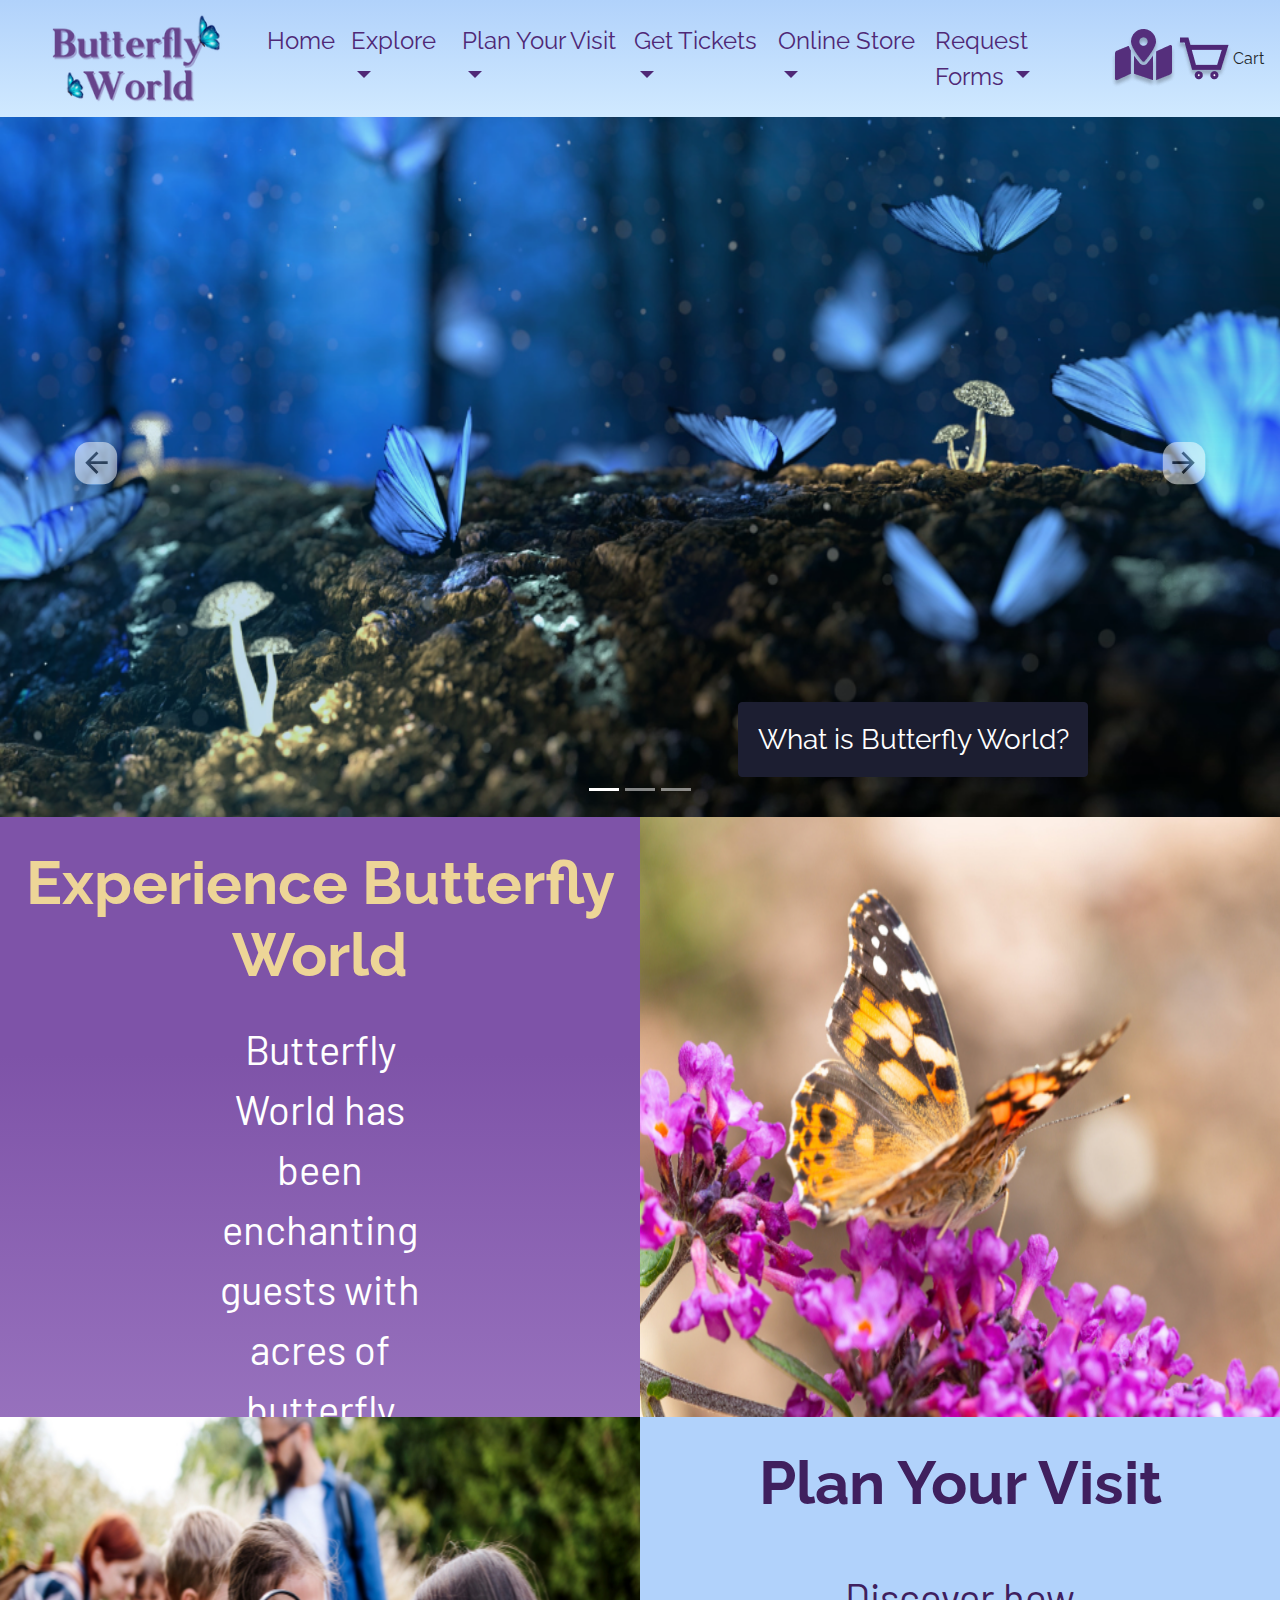
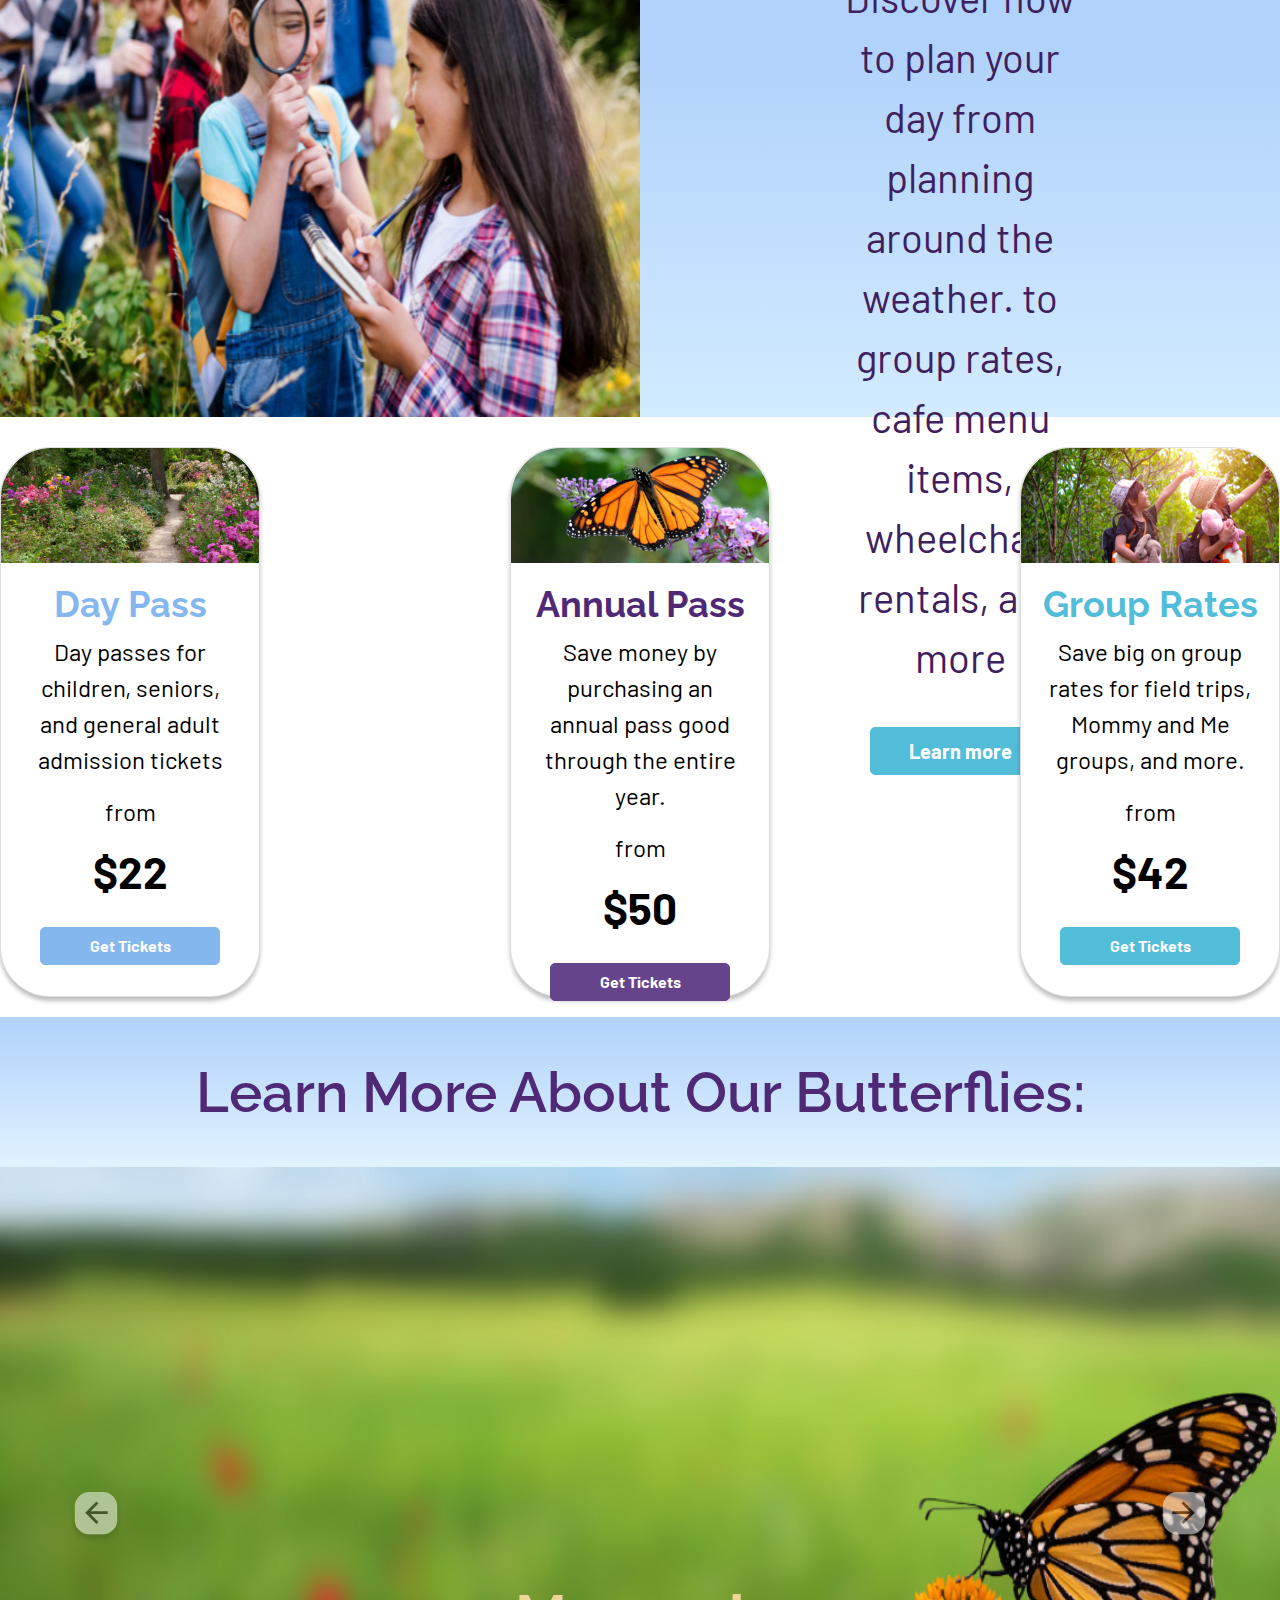
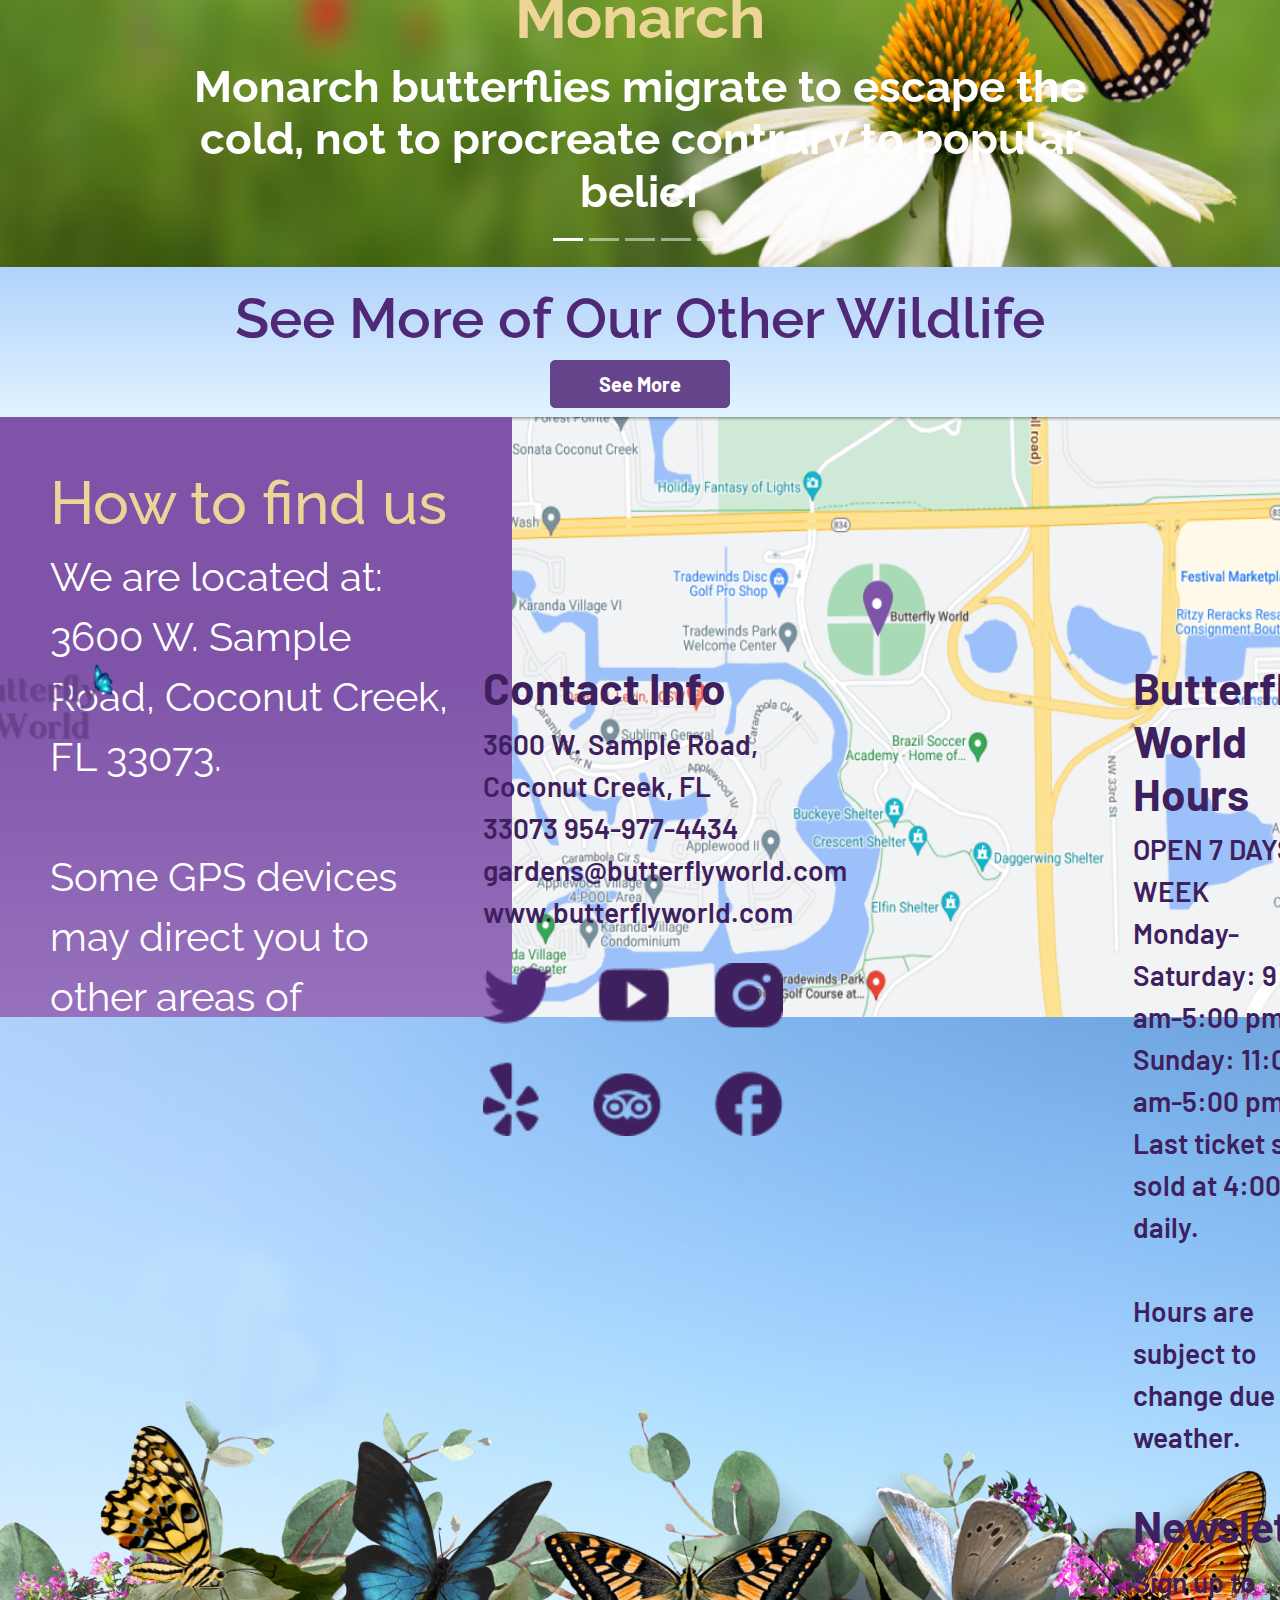
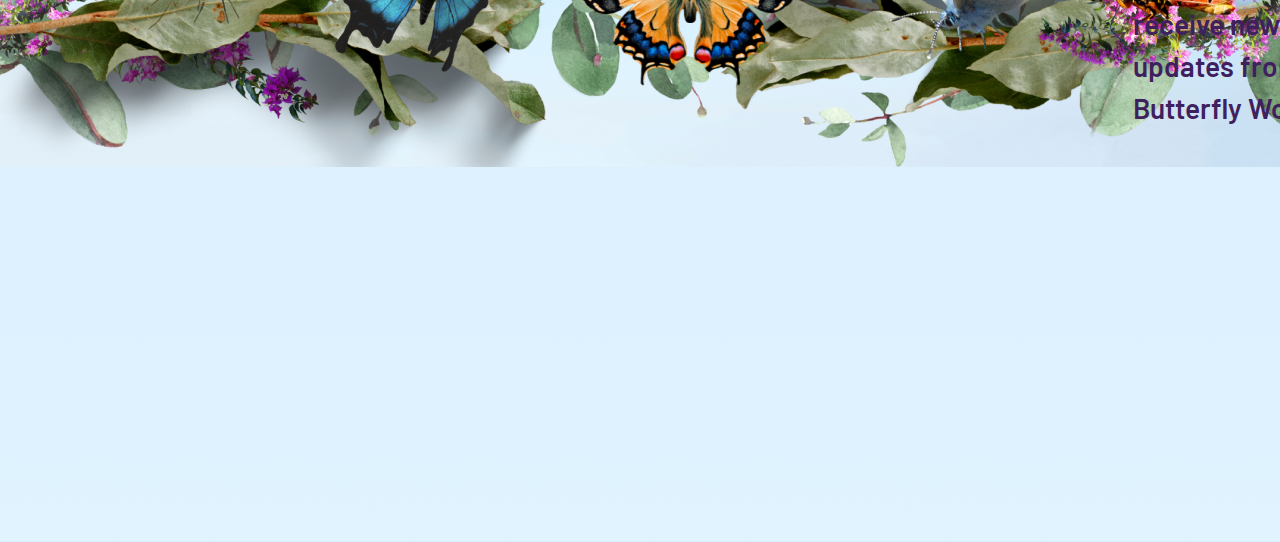
==== commit 90cf3dc5: "centered nav bar on all pages" ====
--- a/index.html
+++ b/index.html
@@ -88,13 +88,16 @@
           </ul>
           
           
-          <div class="cartandText">
-            <img src="Images/map icon.png">
-            <img src="Images/purple cart.png">
-            Cart
-          </div>
           
-        </div>
+          
+        </div>
+
+        <div class="cartandText">
+          <img src="Images/map icon.png">
+          <img src="Images/purple cart.png">
+          Cart
+        </div>
+
       </nav>
     <!--end nav bar-->
 
--- a/CSS/style.css
+++ b/CSS/style.css
@@ -17,11 +17,29 @@
     color:#4F2876;
 }
 
+.navbar-expand-lg .navbar-collapse{
+    
+    display: flex!important;
+    align-content: center!important;
+    -ms-flex-preferred-size: auto;
+    flex-basis: auto;
+    justify-content: center!important;
+    flex-wrap: wrap;
+    font-size: 24px;
+    color:#4F2876;
+
+}
+
+.mr-auto, .mx-auto{
+    margin: 0 !important;;
+}
+
 .cartandText{
     display: flex;
     align-items: center;
     flex-direction: row;
     text-align: center;
+    
 }
 
 .carousel-control-next-icon{
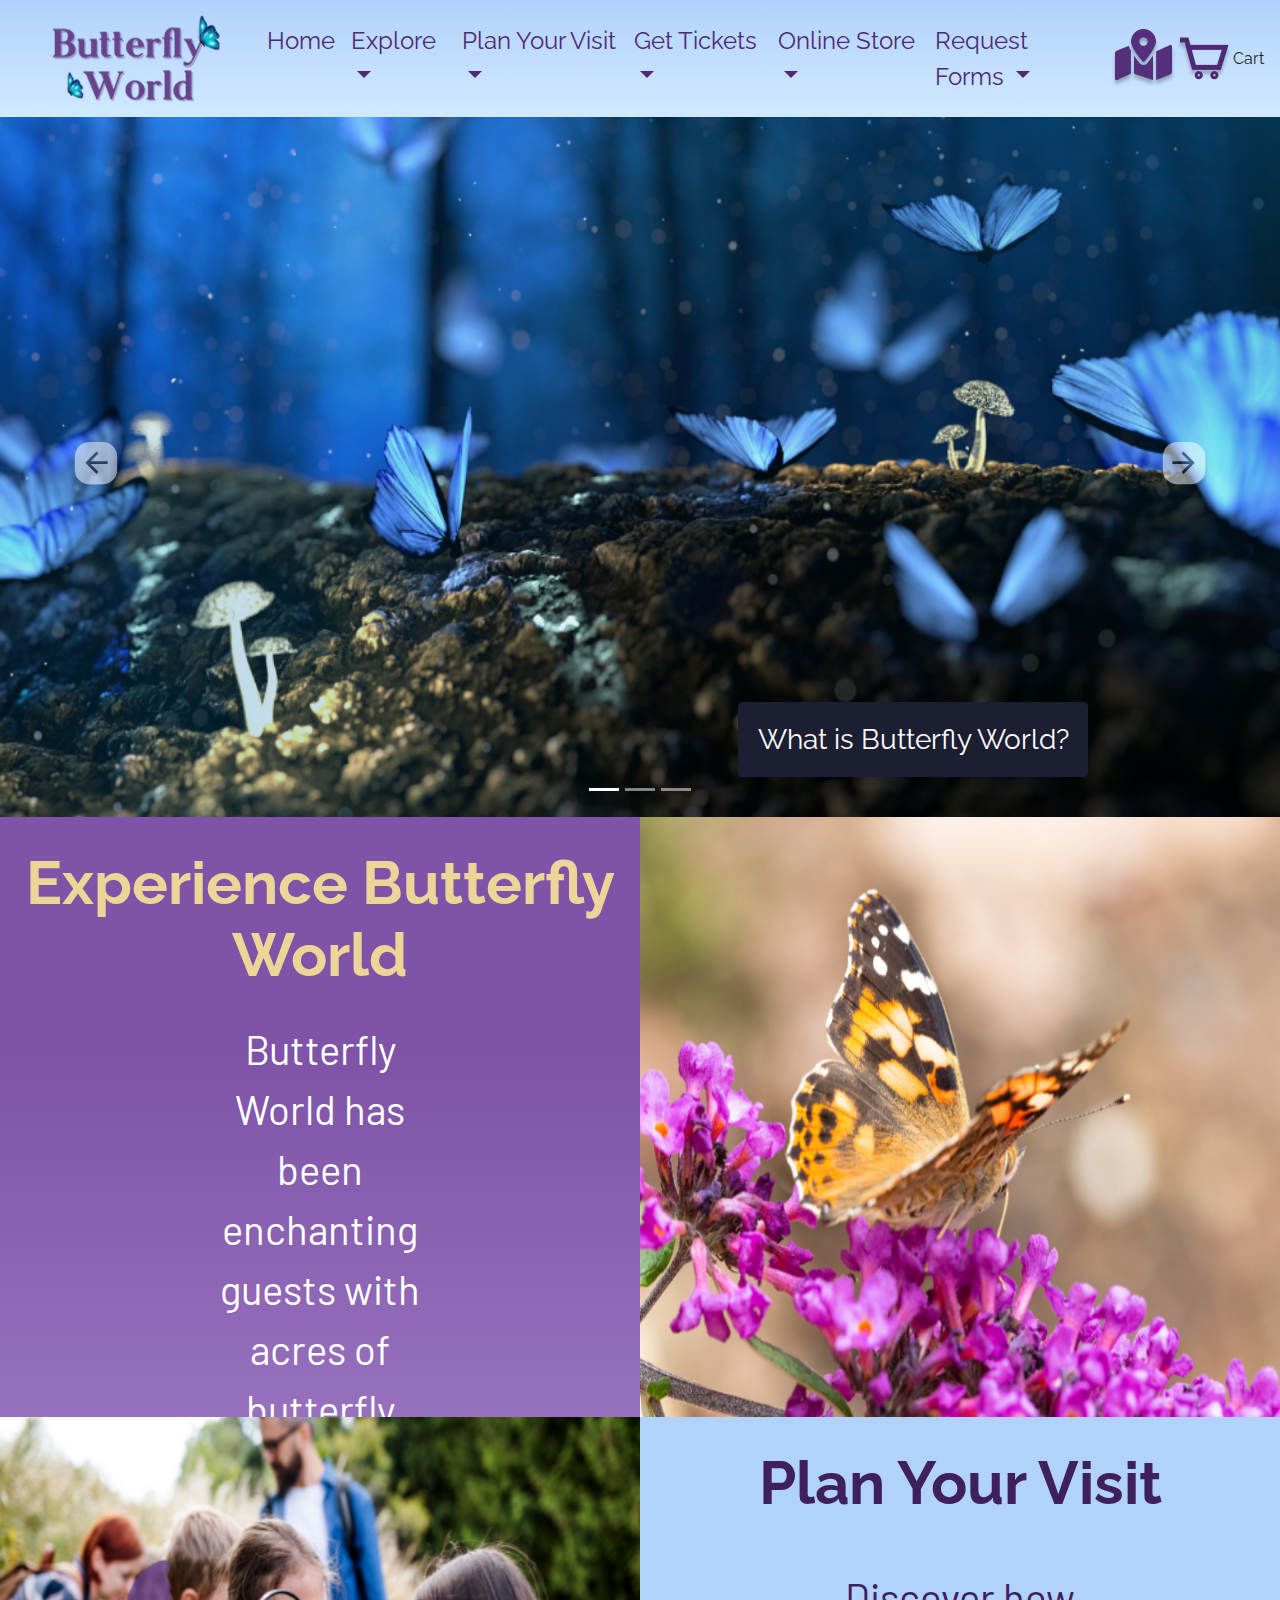
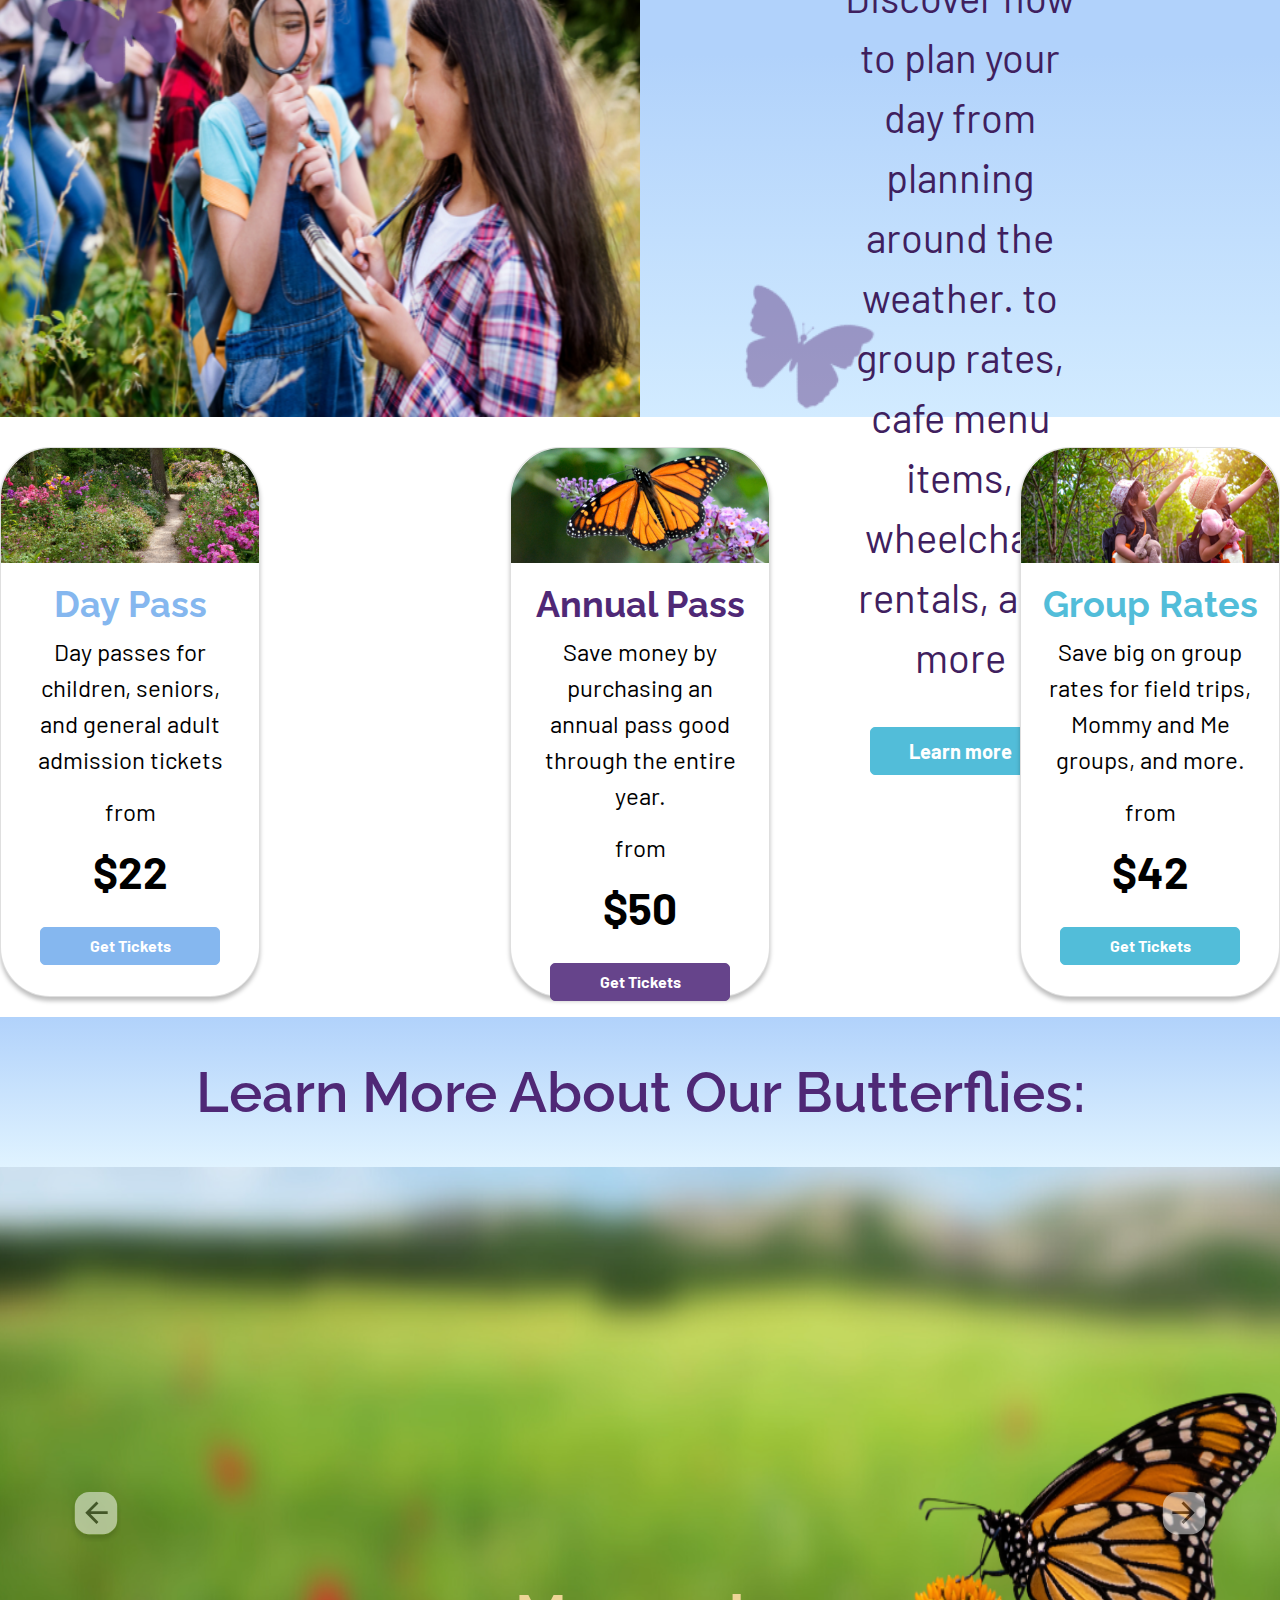
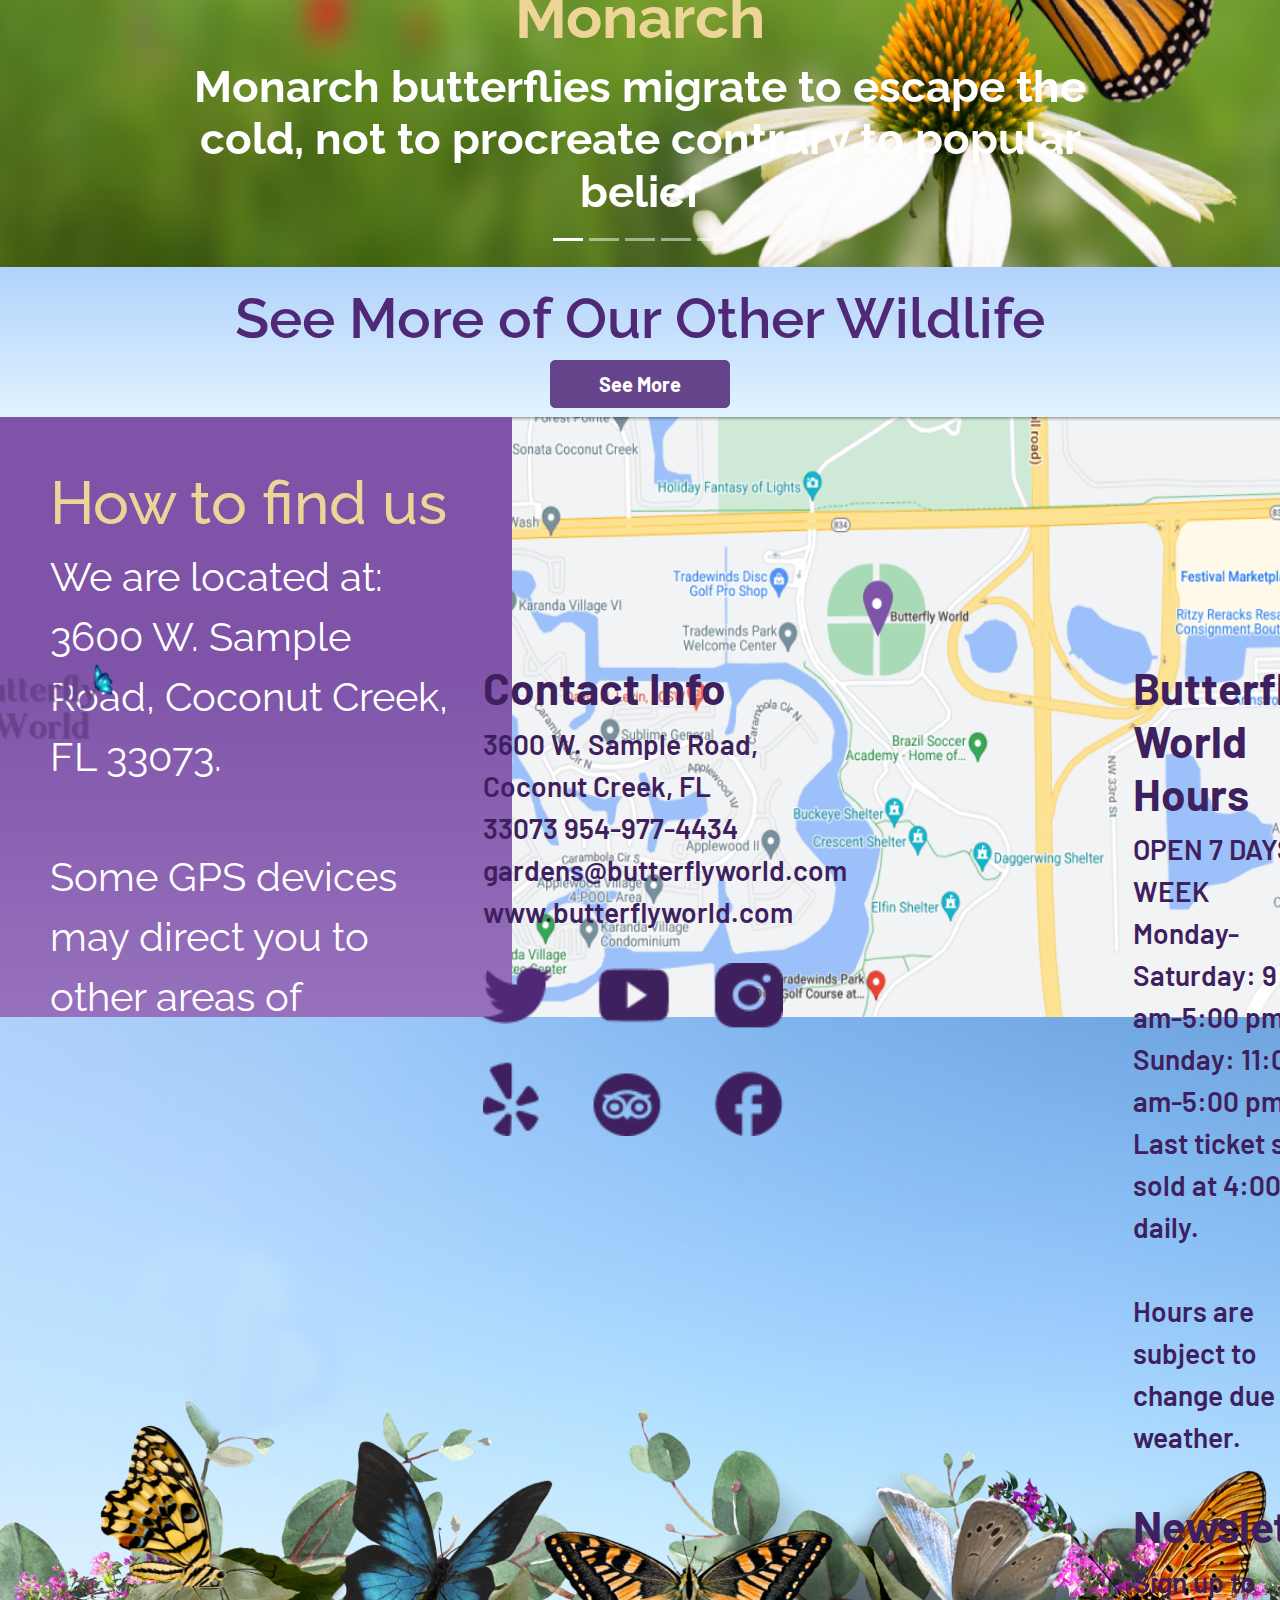
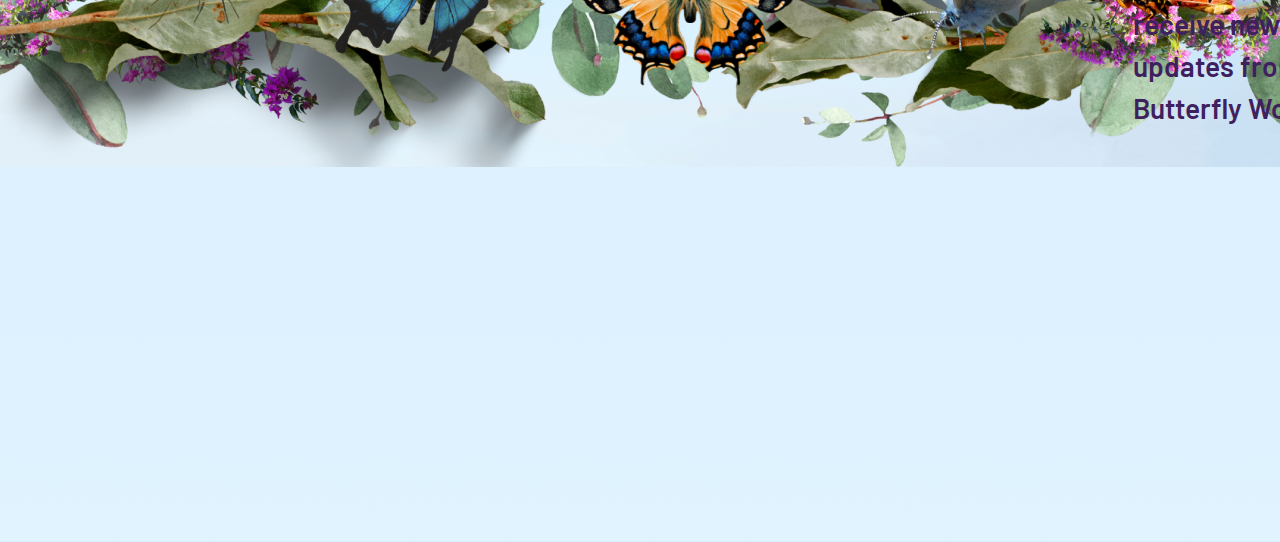
==== commit 9e89613c: "tried adding butterfly background images to home" ====
--- a/index.html
+++ b/index.html
@@ -163,13 +163,15 @@
 
       <div class="ExperienceContainer">
        <div class="leftSide">
-
+        
          <h1>Experience Butterfly World</h1>
           <div class="leftSideText">Butterfly World has been enchanting guests with acres of butterfly aviearies, botanical gardens, a working butterfly farm, and bird aviaries since 1988
             
          </div>
+          
           <a class="btn btn-primary btn-lg" href="#" role="button">Learn more</a>
-        
+          <img src="Images/experienceBFly.png" class="experienceFly">
+          <img src="Images/experienceBfly2.png" class="experienceFly2">
         </div>
 
         <div class="rightSide">
--- a/CSS/style.css
+++ b/CSS/style.css
@@ -142,6 +142,29 @@
     margin-right: 200px;
 }
 
+
+.experienceFly{
+    display:flex;
+    position: relative;
+    left:700px;
+    bottom: 150px;
+    height:200px;
+    width:200px;
+    
+}
+
+.experienceFly2{
+    display:flex;
+    position: relative;
+    left:20px;
+    bottom: 650px;
+    height:200px;
+    width:200px;
+    
+}
+
+
+
 .btn-primary{
     margin-top: 40px;
     align-self: center;
@@ -443,21 +466,29 @@
 
 /* START OF ADD TO CART CSS */
 
+
+.addToCartBody{
+    background:white;
+    
+}
+
 .heroContainer{
     margin: 0;
     display: flex;
     flex-direction: column;
     align-items: center;
     justify-content: center;
-    height: 700px;
+    height: 500px;
     width:100%;
-    gap:0;
+    
     padding:0;
+    
 }
 
 .addtoCartHero{
     width:100%;
     margin:0;
+    height: 600px;
 }
 
 .headerText{
@@ -529,14 +560,26 @@
 
 }
 
+
+.informationContainer{
+    display: flex;
+    flex-direction: row;
+    justify-content: center;
+    gap:80px;
+}
+
 .informationContainer ul{
-    position: relative ;
-    left: 550px;
+    margin:0;
     font-size: 40px;
-    
+}
+
+.informationContainer li{
+    padding-bottom: 60px;
 }
 
 .cartButton{
+    display: flex;
+    justify-content: center;
     padding: 50px;
 }
 
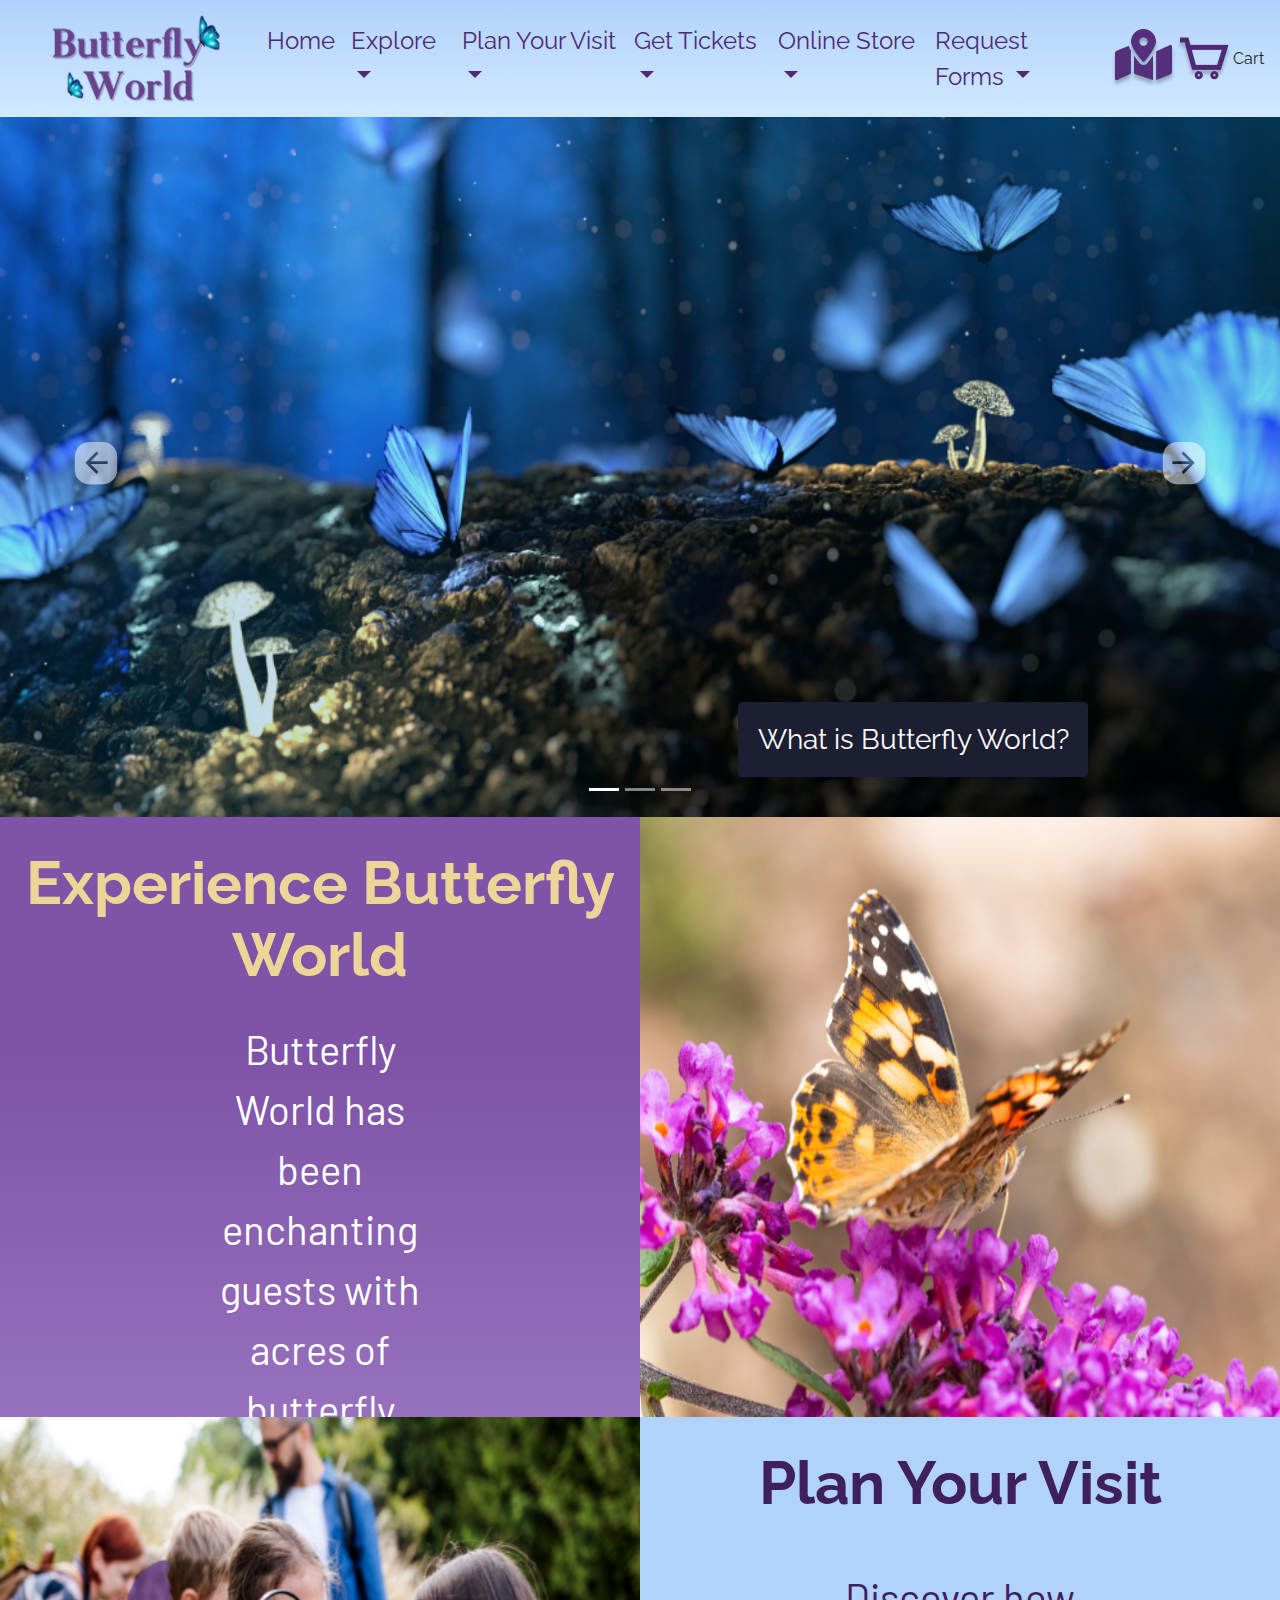
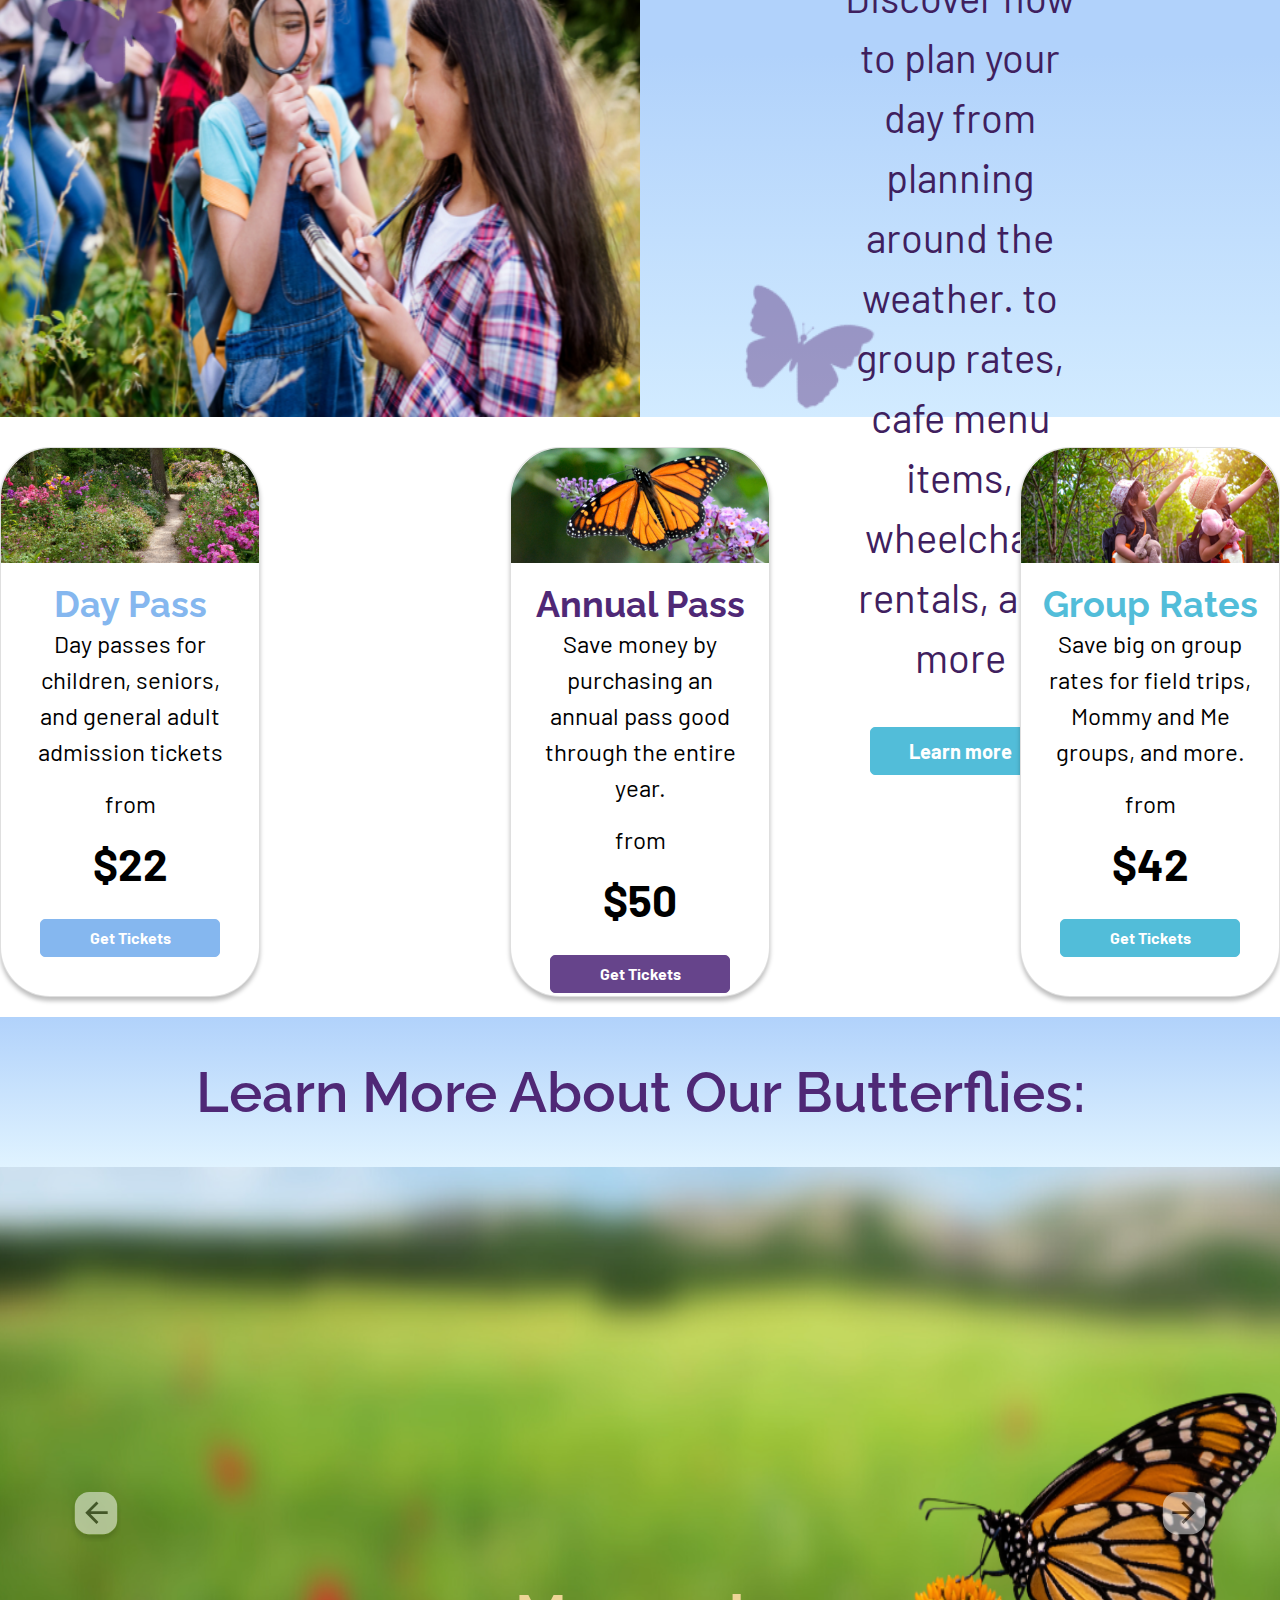
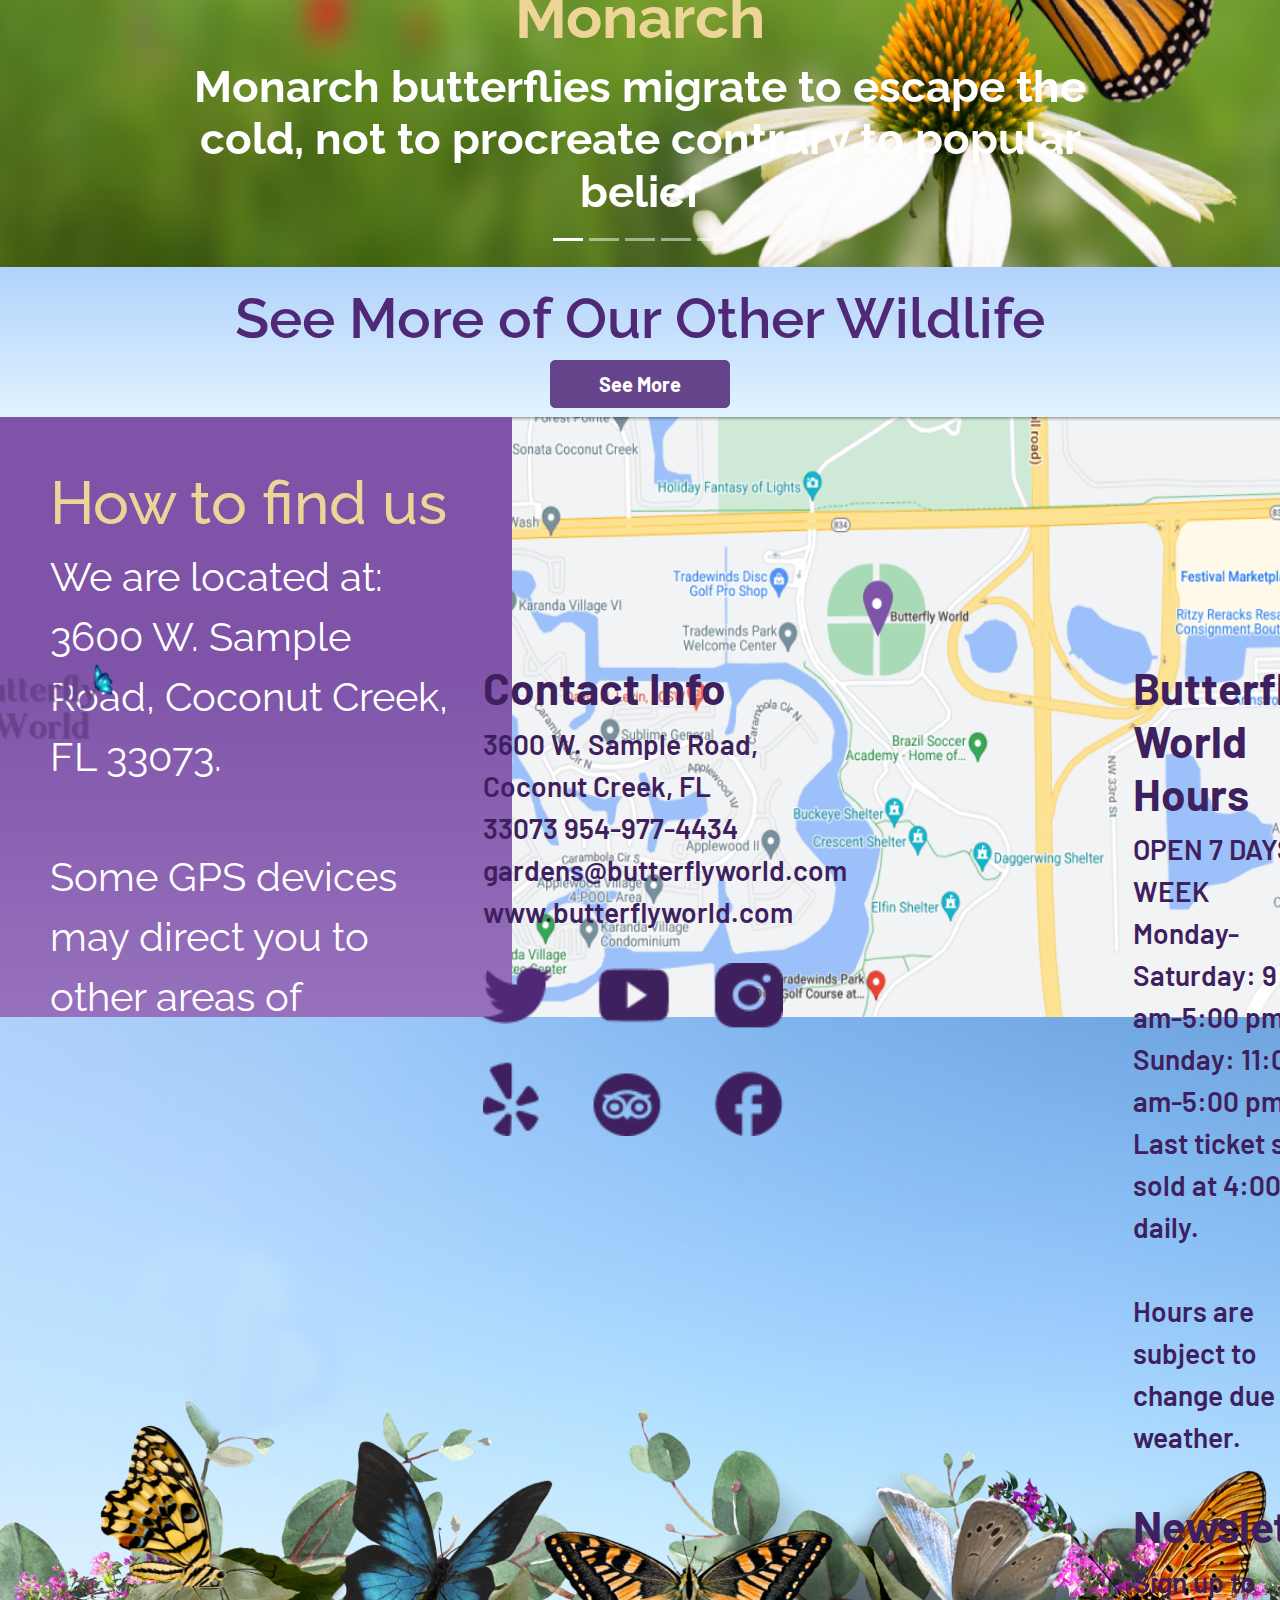
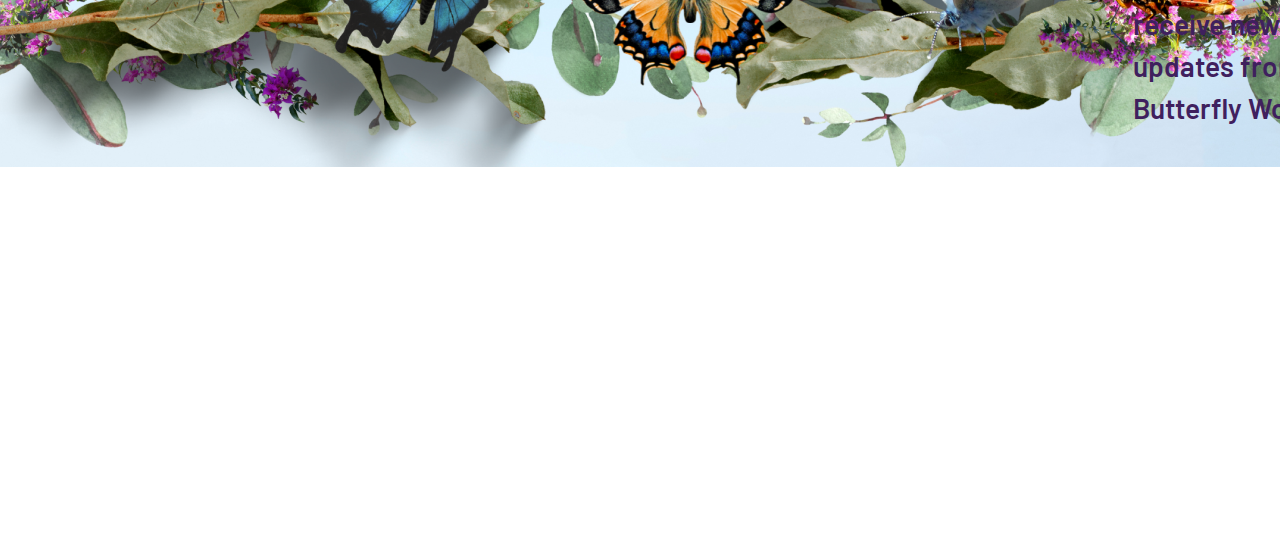
==== commit 5c11ea18: "tried to fix something - it didnt work" ====
--- a/index.html
+++ b/index.html
@@ -3,7 +3,8 @@
   <head>
     <!-- Required meta tags -->
     <meta charset="utf-8">
-    <meta name="viewport" content="width=device-width, initial-scale=1, shrink-to-fit=no">
+    <!--<meta name="viewport" content="width=device-width, initial-scale=1, shrink-to-fit=no"> -->
+    <meta name="viewport" content="width=device-width, initial-scale=1.0">  
 
     <!-- Bootstrap CSS -->
     <link rel="stylesheet" href="https://cdn.jsdelivr.net/npm/bootstrap@4.0.0/dist/css/bootstrap.min.css" integrity="sha384-Gn5384xqQ1aoWXA+058RXPxPg6fy4IWvTNh0E263XmFcJlSAwiGgFAW/dAiS6JXm" crossorigin="anonymous">
--- a/CSS/style.css
+++ b/CSS/style.css
@@ -2,7 +2,7 @@
 
 body{
     font-family: 'Raleway';
-    background: linear-gradient(180deg, #B1D2FB 0%, #E0F3FF 100%);
+    background:white;
 }
 
 .bg-light{
@@ -30,8 +30,9 @@
 
 }
 
+
 .mr-auto, .mx-auto{
-    margin: 0 !important;;
+    margin: 0 !important;
 }
 
 .cartandText{
@@ -376,7 +377,7 @@
     font-size: 40px;
 }
 
-.card-img-top{
+.cardsContainer .card-img-top{
     border-top-right-radius: 50px;
     border-top-left-radius: 50px;
 }
@@ -528,18 +529,53 @@
 
 /* START CART CSS */
 
-.myCart{
-    background-color: white;
-    margin: 0;
-    padding: 20px;
-}
+.myCartContainer{
+    
+    background-color: white;
+    height:600px;
+    margin: 0;
+    
+}
+
+.myCartContainer .informationContainer{
+    margin-top: 50px;
+    gap:200px;
+}
+
+.informationContainer ul{
+    list-style: none;
+}
+
+.myCartContainer .informationContainer li{
+    margin-top:50px;
+    padding-bottom:7px;
+}
+
+
+.orderSummary{
+    display: flex;
+    flex-direction: column;
+    justify-content: center;
+    text-align: center;
+    height:200px;
+   
+}
+
 
 .addtoCart{
     background-color: white;
     margin: 0;
-    padding: 20px;
-    display: flex;
-    justify-content: center;
+    padding-bottom: 20px;
+    display: flex;
+    justify-content: center;
+}
+
+h5{
+    font-family: 'Raleway';
+    font-size: 60px;
+    font-weight: 600;
+    margin:0;
+    
 }
 .cartContainer .leftSide{
     display: flex;
@@ -583,6 +619,30 @@
     padding: 50px;
 }
 
+
+.numberDropdown button{
+    width:100px;
+    background:#D9D9D9;
+    color: black;
+}
+
+.numberDropdown .dropdown-menu{
+    width: 100px !important;
+}
+
+.numberDropdown a{
+    width: 100px !important;
+    margin-right:0px;
+    
+}
+
+.numberDropdownContainer{
+    display:flex;
+    flex-direction: column;
+    gap: 40px;
+}
+
+
 /*END CART CSS */
 
 /*START BILLING CSS */
@@ -643,8 +703,28 @@
     flex-direction: row;
     background-color: white;
     justify-content: center;
-
-}
+    gap:30px;
+    margin-bottom: 30px;
+
+}
+
+.readCards img.card-img-top{
+    display:flex;
+    border-top-right-radius: 0px;
+    border-top-left-radius: 0px;
+    width:300px;
+    height:180px;
+    gap:30px;
+}
+
+h4.card-text{
+    text-align: center;
+    color:#66448B;
+    font-weight: 600;
+    font-size: 32px;
+}
+
+
 .cardEnd{
     background-color: white;
 }
@@ -679,7 +759,7 @@
 
 /* MEDIA QUEARY*/
 
-@media only screen and (min-width: 576px){
+@media only screen and (min-width: 600px){
     .container{
         display: column;
     }
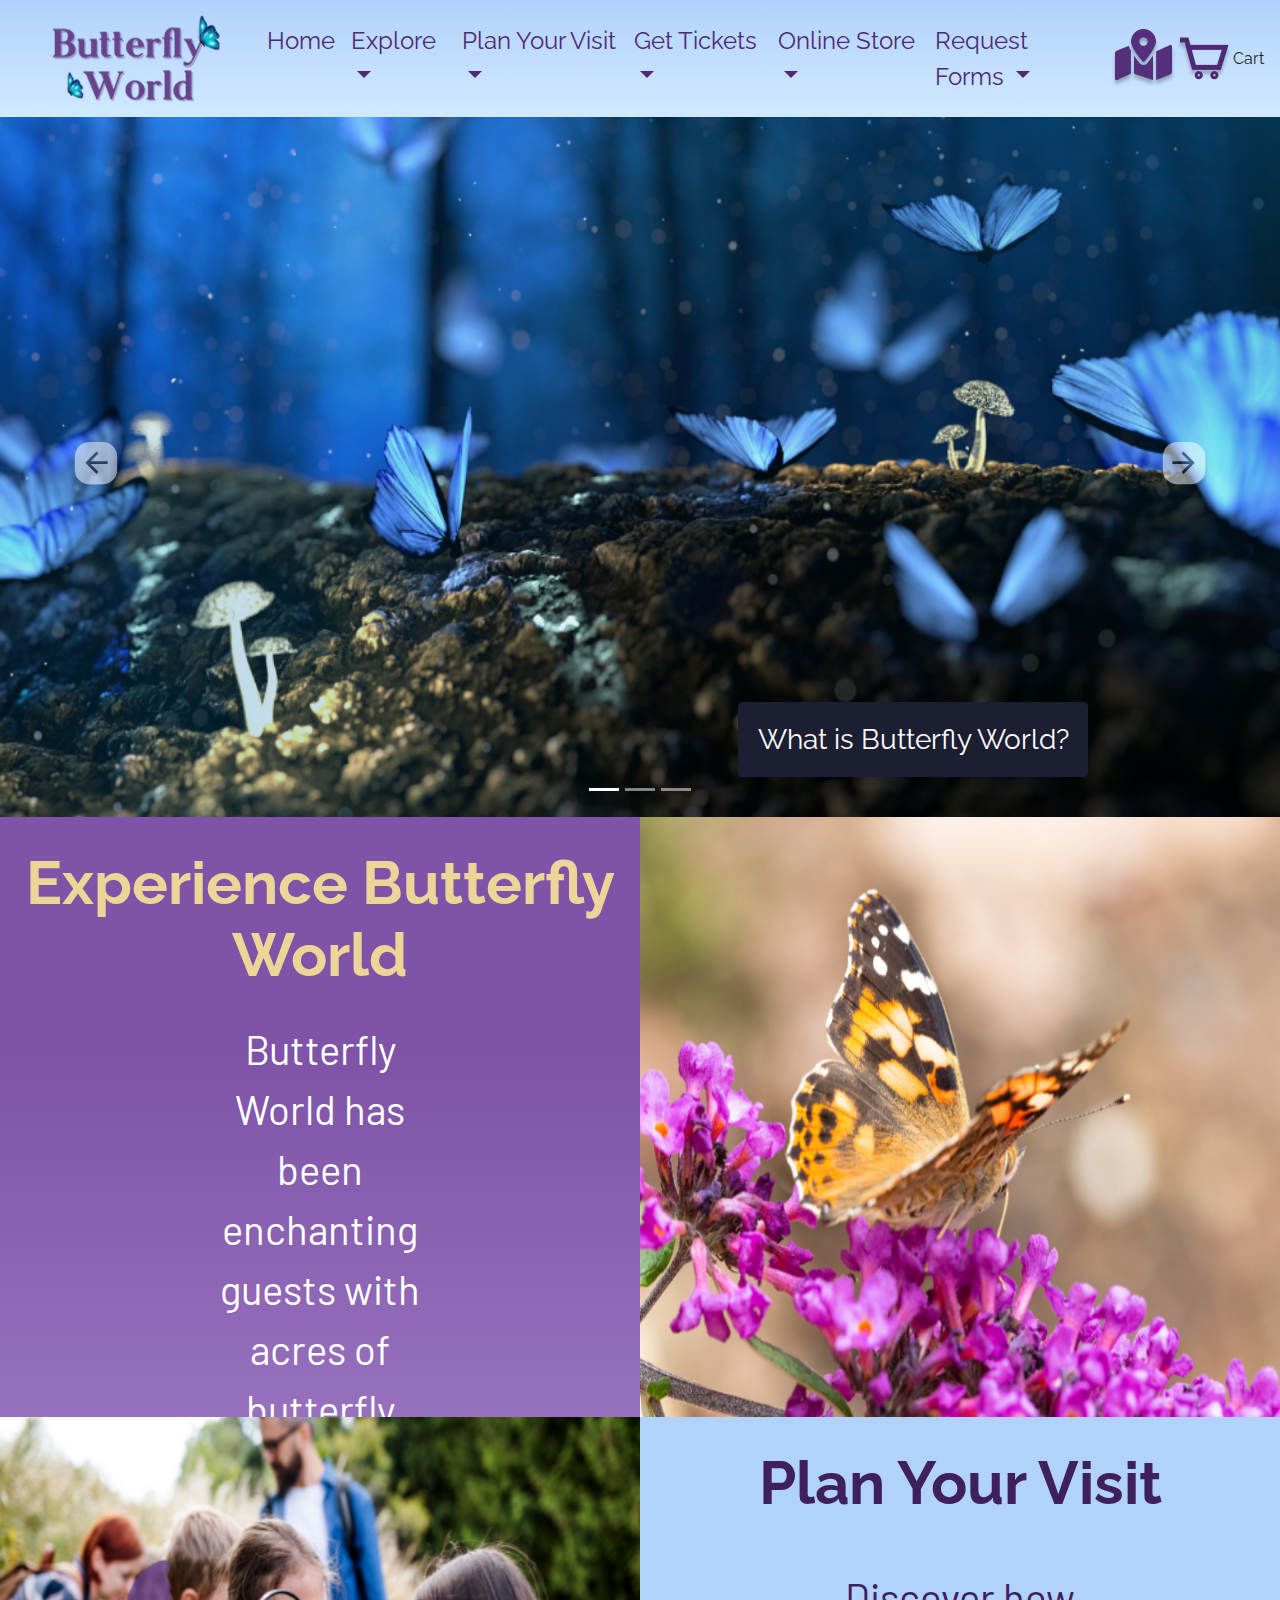
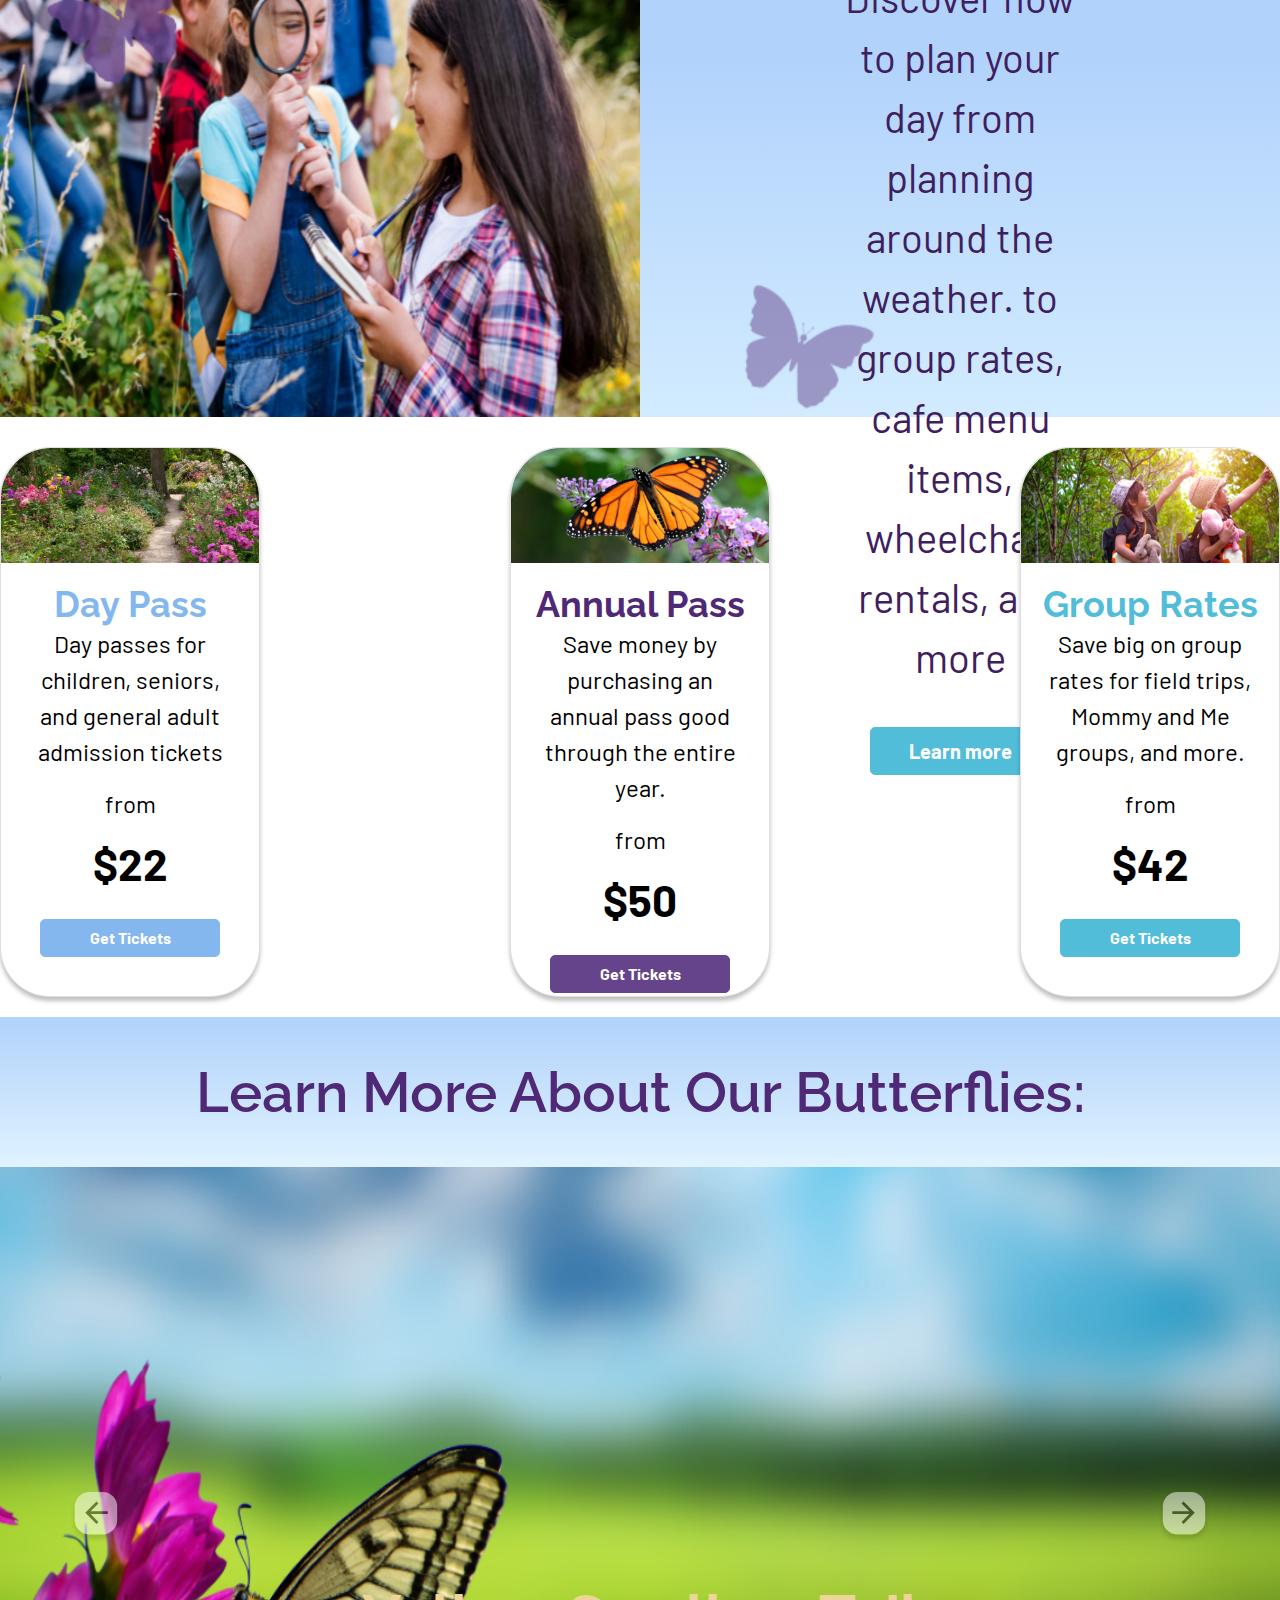
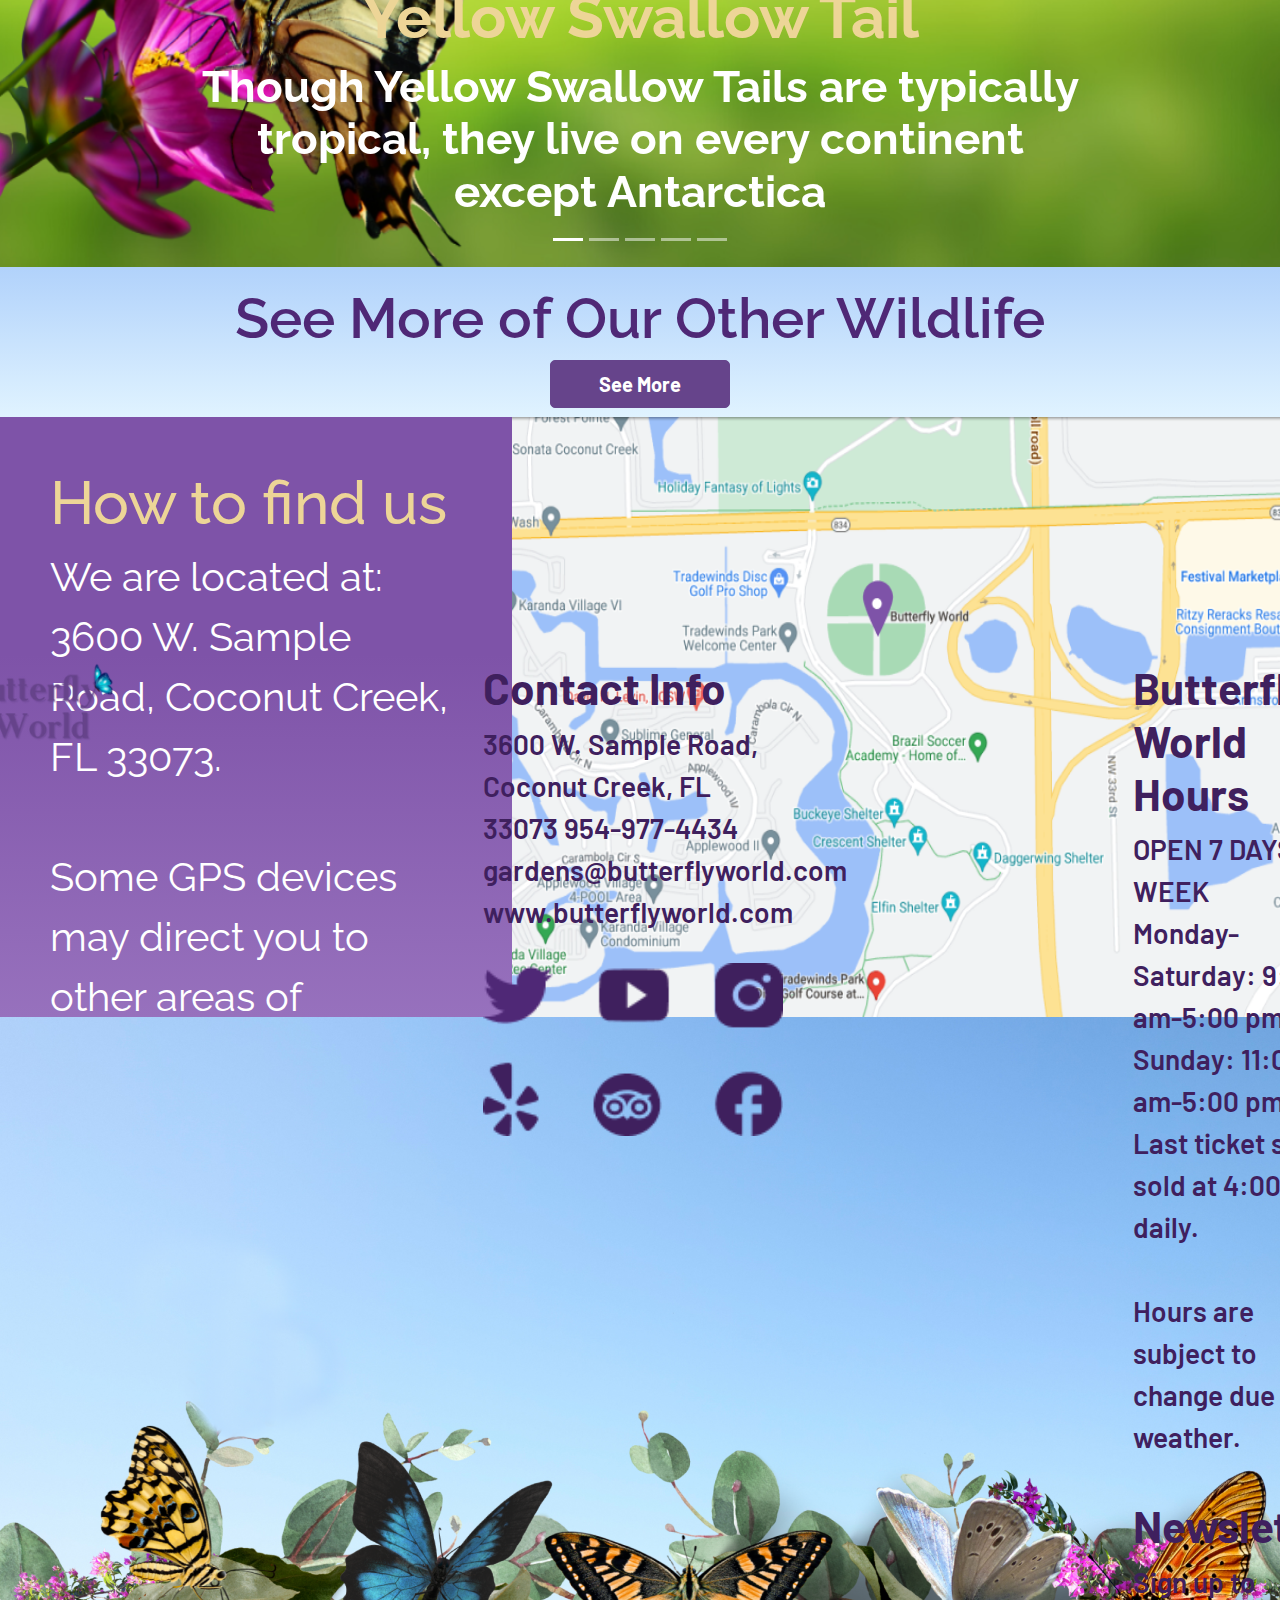
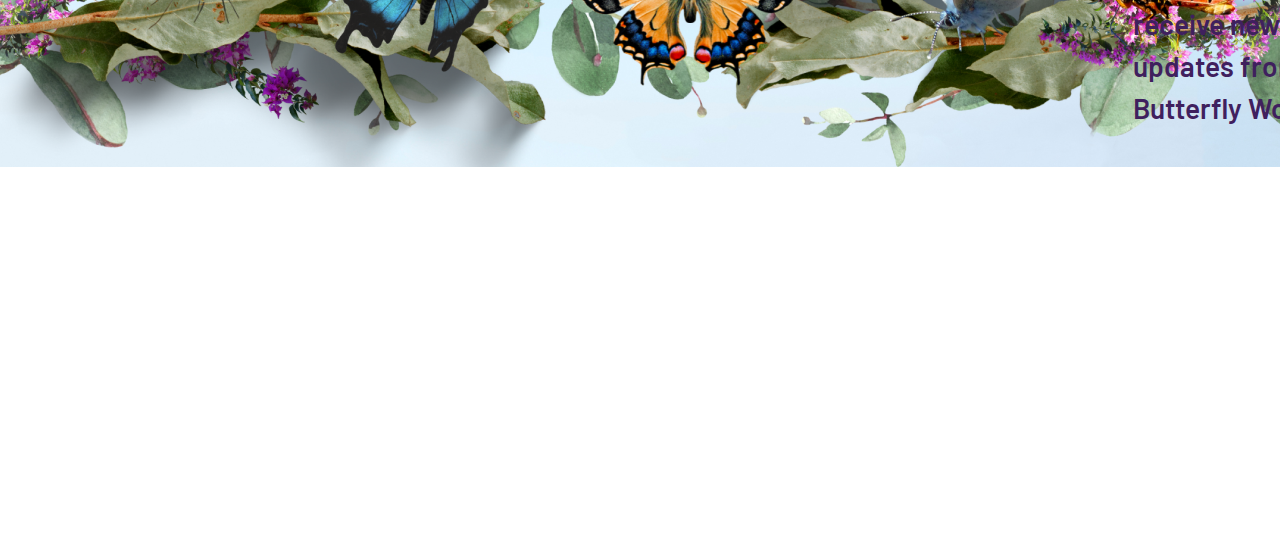
==== commit a04dada9: "updated butterfly slider" ====
--- a/index.html
+++ b/index.html
@@ -270,10 +270,10 @@
       <div class="carousel-inner">
 
         <div class="carousel-item active">
-          <img class="d-block w-100" src="Images/monarch fact.png" alt="First slide">
+          <img class="d-block w-100" src="Images/swallow tail fact.png" alt="First slide">
          <div class="carousel-caption d-none d-md-block">
-              <h1>Monarch</h1>
-              <h3>Monarch butterflies migrate to escape the cold, not to procreate contrary to popular belief</h3>
+          <h1>Yellow Swallow Tail</h1>
+          <h3>Though Yellow Swallow Tails are typically tropical, they live on every continent except Antarctica </h3>
           </div>
         </div>
 
@@ -286,11 +286,12 @@
           </div>
 
         <div class="carousel-item">
-          <img class="d-block w-100" src="Images/swallow tail fact.png" alt="Third slide">
+          <img class="d-block w-100" src="Images/zebra swallow tail fact.png" alt="Third slide">
       
           <div class="carousel-caption d-none d-md-block">
-            <h1>Yellow Swallow Tail</h1>
-           <h3>Though Yellow Swallow Tails are typically tropical, they live on every continent except Antarctica </h3>
+            <h1>Zebra Swallow Tail</h1>
+           <h3>This insect got its name from the striking black and white pattern resembling a zebra. do, South Dakota, and Wisconsin.</h3>
+            
           </div>
         </div>
     
@@ -304,11 +305,12 @@
         </div>
 
         <div class="carousel-item">
-          <img class="d-block w-100" src="Images/zebra swallow tail fact.png" alt="Fifth slide">
+          <img class="d-block w-100" src="Images/monarch fact.png" alt="Fifth slide">
       
           <div class="carousel-caption d-none d-md-block">
-            <h1>Zebra Swallow Tail</h1>
-           <h3>This insect got its name from the striking black and white pattern resembling a zebra. do, South Dakota, and Wisconsin.</h3>
+            <h1>Monarch</h1>
+            <h3>Monarch butterflies migrate to escape the cold, not to procreate contrary to popular belief</h3>
+            
           </div>
         </div>
 
--- a/CSS/style.css
+++ b/CSS/style.css
@@ -540,6 +540,10 @@
 .myCartContainer .informationContainer{
     margin-top: 50px;
     gap:200px;
+    font-family: 'Barlow';
+    font-weight: 400;
+    margin-bottom: 30px;
+
 }
 
 .informationContainer ul{
@@ -561,6 +565,27 @@
    
 }
 
+.summaryTextContainer{
+    margin-top: 30px;
+    display: flex;
+    flex-direction: row;
+    justify-content: center;
+    font-family: 'Barlow';
+    font-weight: 400;
+    font-size: 32px;
+    gap:100px;
+    margin-bottom: 30px;
+    
+}
+
+.summaryNumbers{
+    text-align: left;
+}
+
+
+.subTax{
+    text-align: left;
+}
 
 .addtoCart{
     background-color: white;
@@ -577,6 +602,11 @@
     margin:0;
     
 }
+
+.orderSummary h5{
+    margin-top: 30px;
+}
+
 .cartContainer .leftSide{
     display: flex;
     align-items: center;
@@ -692,9 +722,15 @@
 }
 
 .suggestedReads{
+    
     background-color: white;
     margin: 0;
 }
+
+.suggestedReads h3{
+    margin-top: 50px;
+}
+
 
 .readCards{
     margin: 0;
